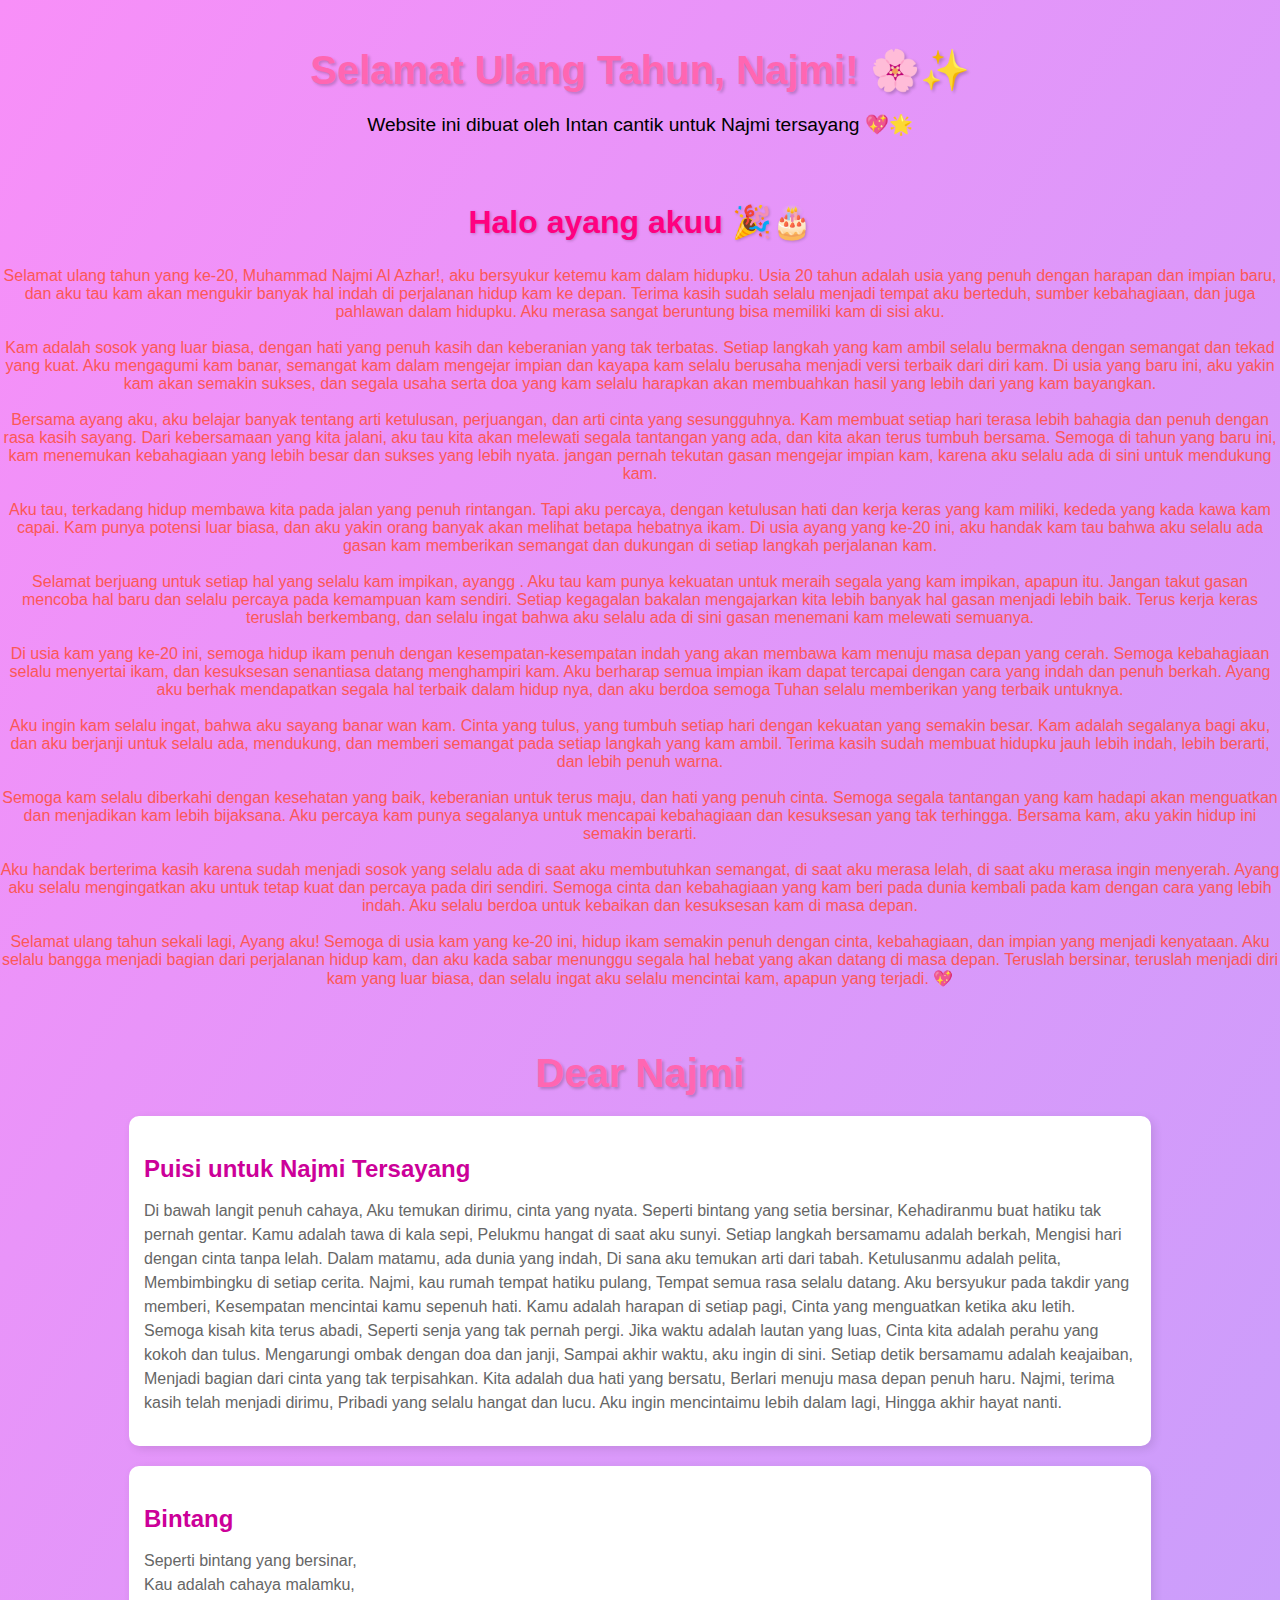
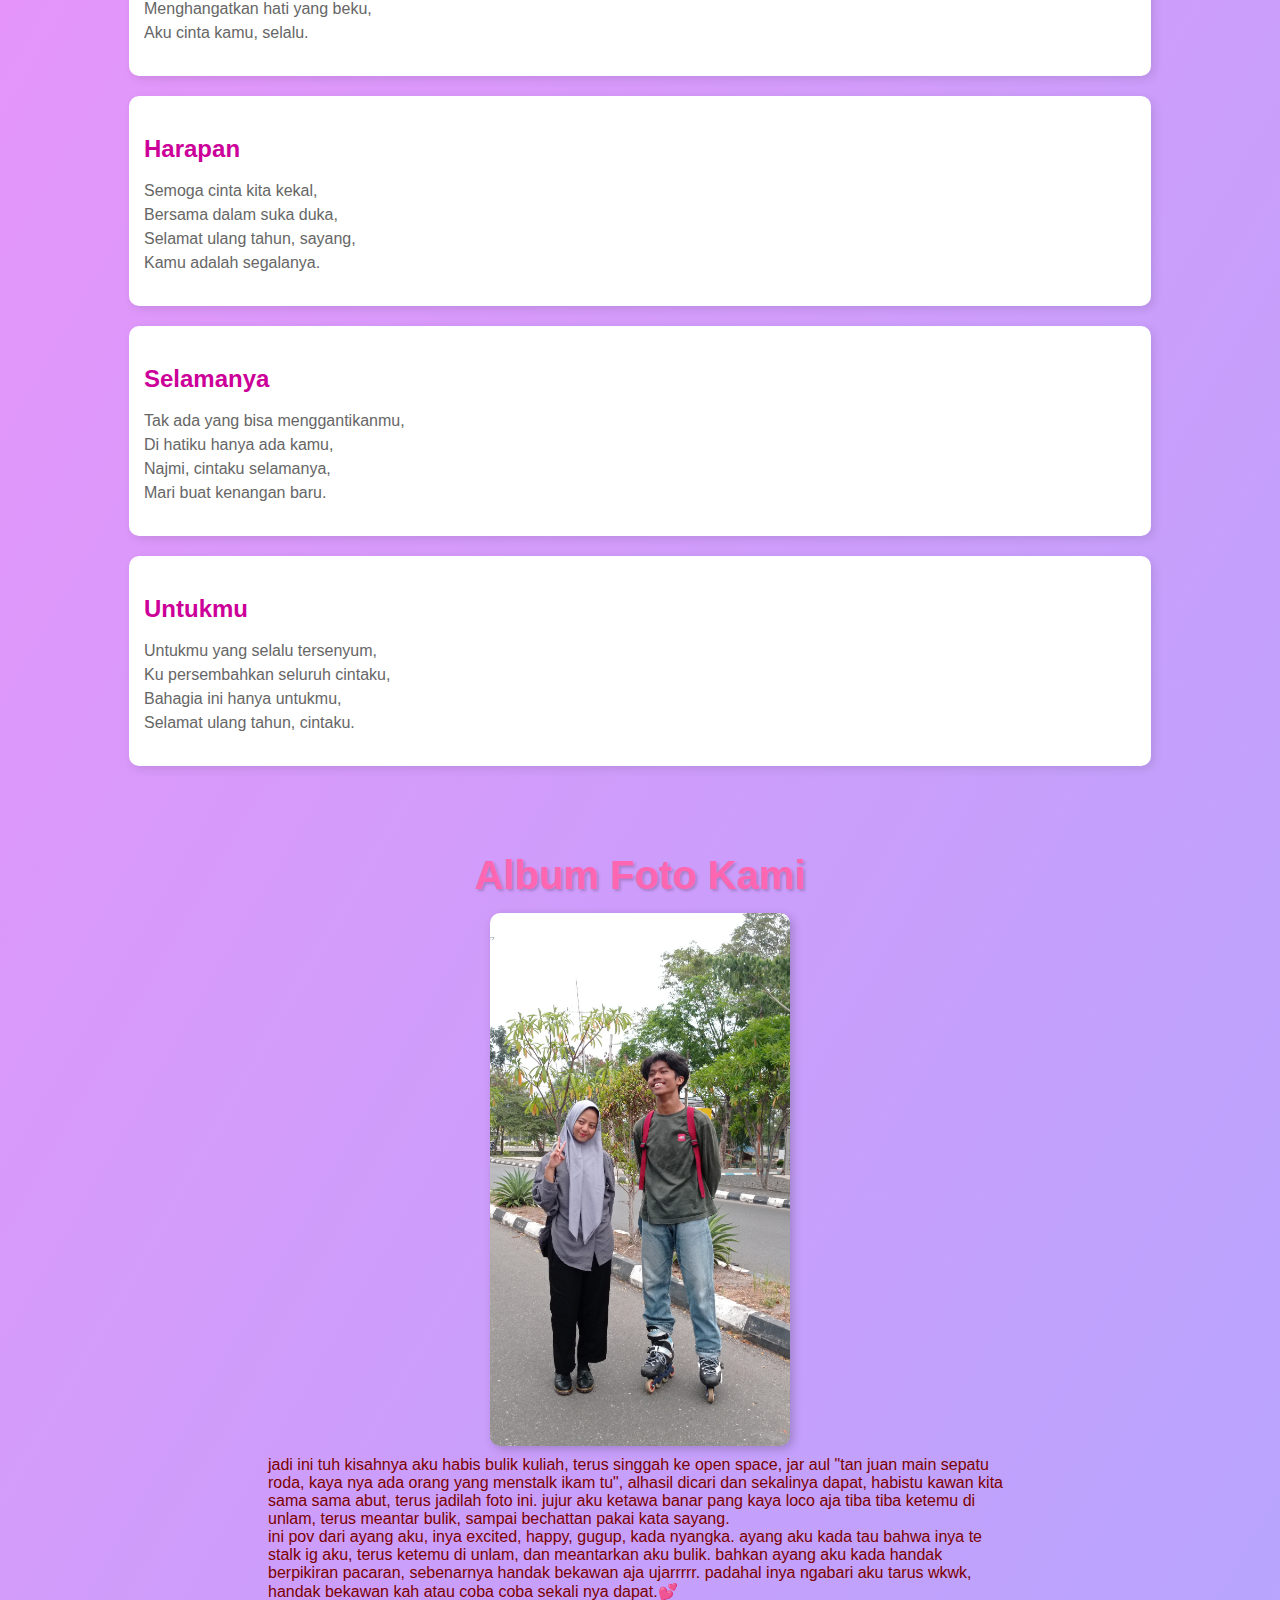
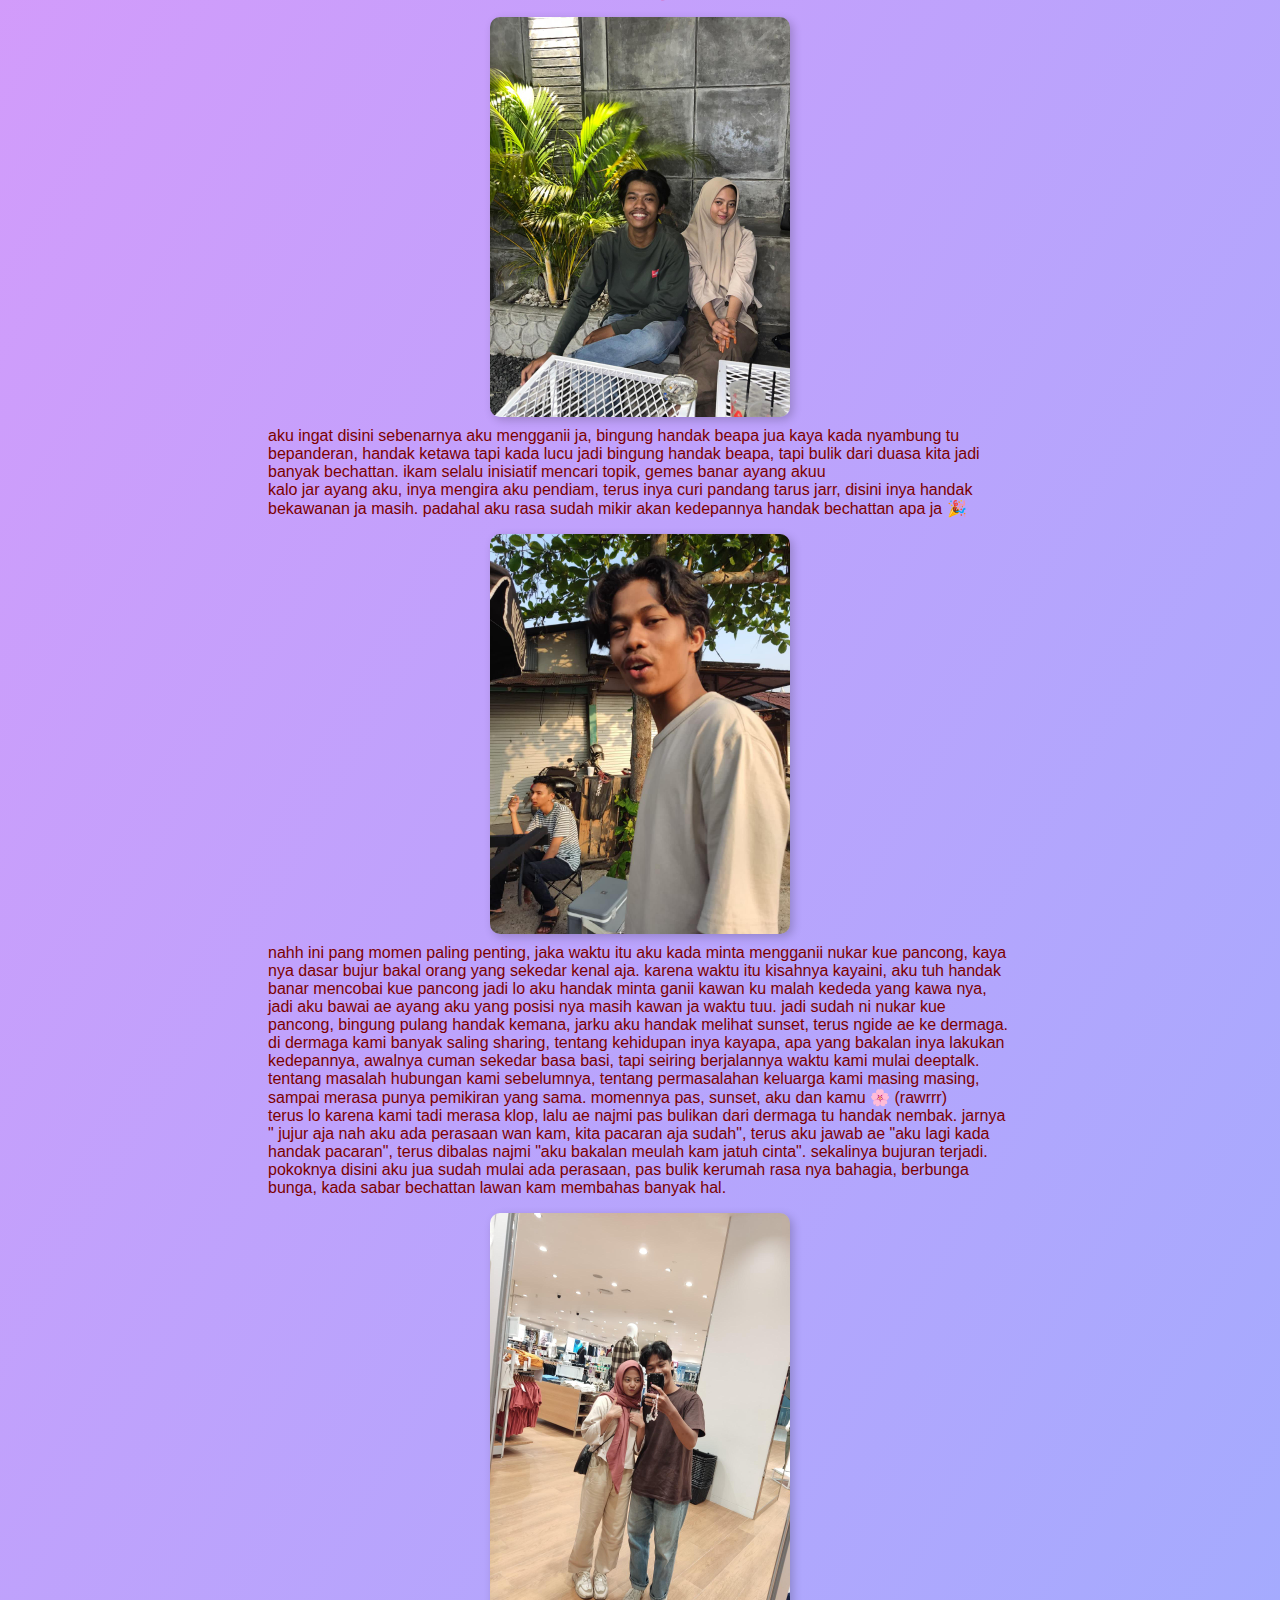
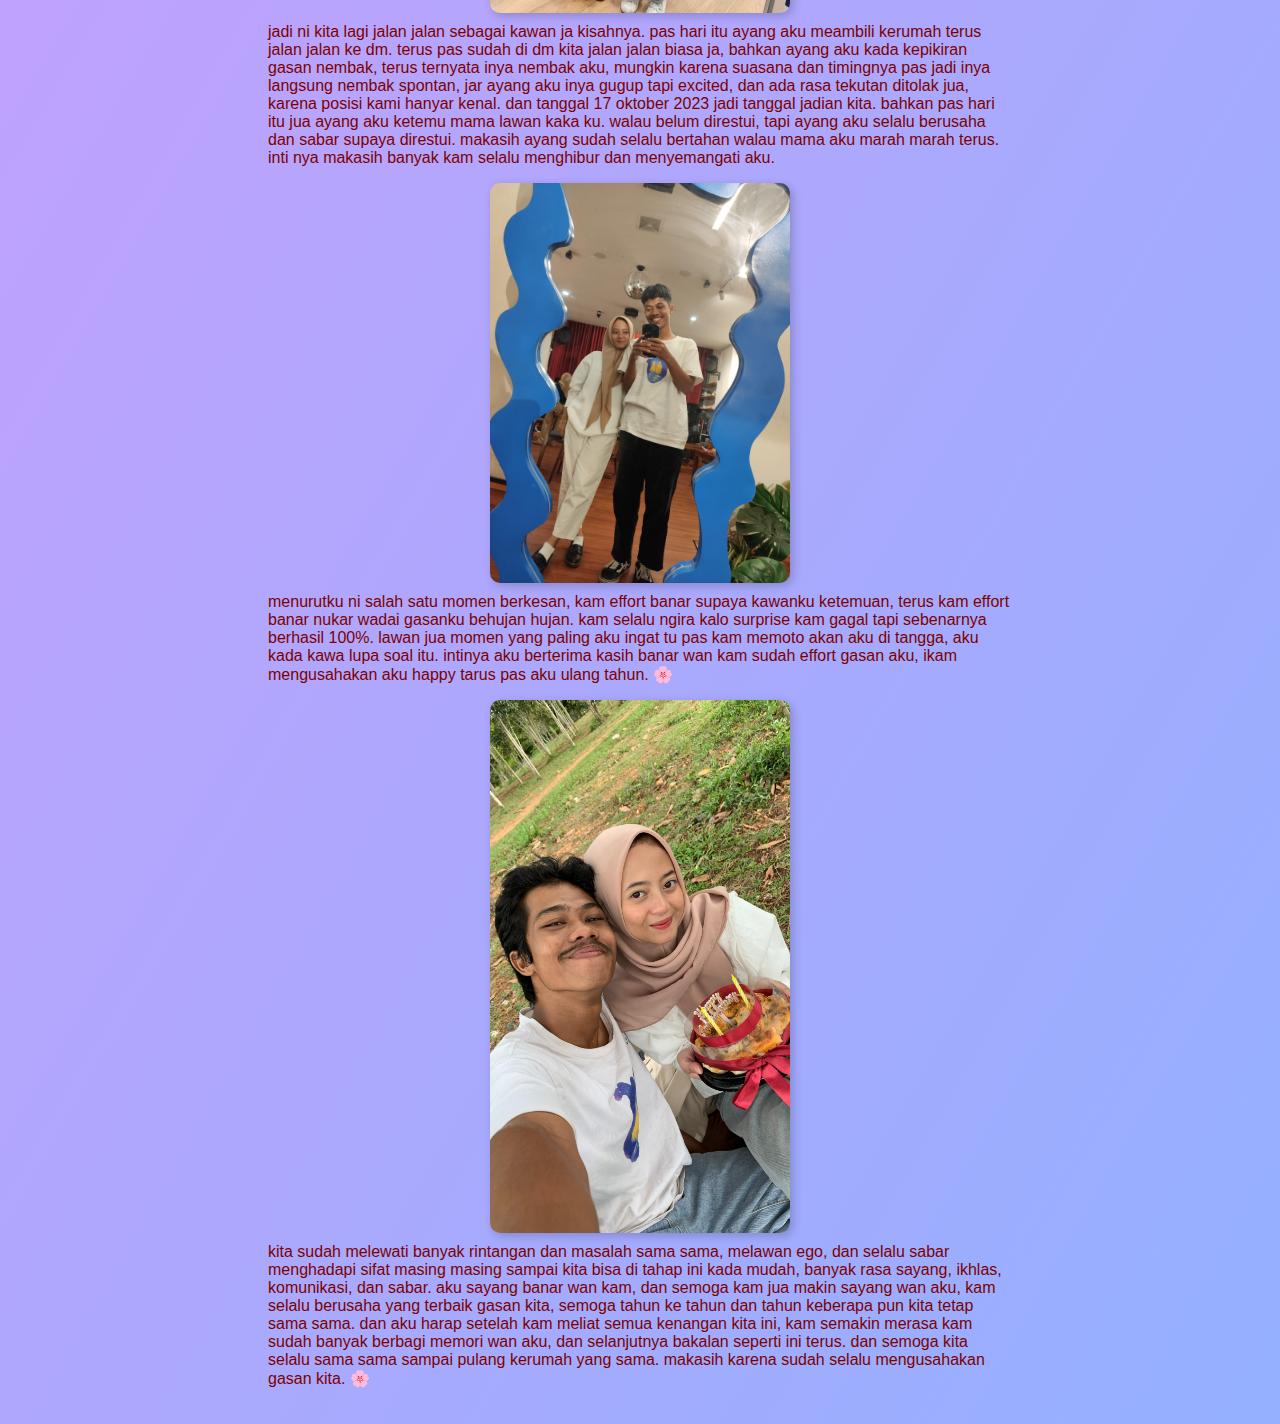
==== index.html @ f437b255 "Mengubah index.php menjadi index.html" ====
<!DOCTYPE html>
<html lang="en">
<head>
    <meta charset="UTF-8">
    <meta name="viewport" content="width=device-width, initial-scale=1.0">
    <title>Selamat Ulang Tahun, Najmi!</title>
    <link rel="stylesheet" href="style.css">
</head>
<body>
     <iframe src="music-player.php" frameborder="0" class="music-player" allow="autoplay"></iframe>

    <div class="container">
        <h1 class="title">Selamat Ulang Tahun, Najmi! 🌸✨</h1>
        <p class="subtitle">Website ini dibuat oleh Intan cantik untuk Najmi tersayang 💖🌟</p>


        </div>

        <div class="section">
            <h2 class="section-title">Halo ayang akuu 🎉🎂</h2>
            <p class="section-description">
                Selamat ulang tahun yang ke-20, Muhammad Najmi Al Azhar!, aku bersyukur ketemu kam dalam hidupku. Usia 20 tahun adalah usia yang penuh dengan harapan dan impian baru, dan aku tau kam akan mengukir banyak hal indah di perjalanan hidup kam ke depan. Terima kasih sudah selalu menjadi tempat aku berteduh, sumber kebahagiaan, dan juga pahlawan dalam hidupku. Aku merasa sangat beruntung bisa memiliki kam di sisi aku.<br><br>

                Kam adalah sosok yang luar biasa, dengan hati yang penuh kasih dan keberanian yang tak terbatas. Setiap langkah yang kam ambil selalu bermakna dengan semangat dan tekad yang kuat. Aku mengagumi kam banar, semangat kam dalam mengejar impian dan kayapa kam selalu berusaha menjadi versi terbaik dari diri kam. Di usia yang baru ini, aku yakin kam akan semakin sukses, dan segala usaha serta doa yang kam selalu harapkan akan membuahkan hasil yang lebih dari yang kam bayangkan.<br><br>

                Bersama ayang aku, aku belajar banyak tentang arti ketulusan, perjuangan, dan arti cinta yang sesungguhnya. Kam membuat setiap hari terasa lebih bahagia dan penuh dengan rasa kasih sayang. Dari kebersamaan yang kita jalani, aku tau kita akan melewati segala tantangan yang ada, dan kita akan terus tumbuh bersama. Semoga di tahun yang baru ini, kam menemukan kebahagiaan yang lebih besar dan sukses yang lebih nyata. jangan pernah tekutan gasan mengejar impian kam, karena aku selalu ada di sini untuk mendukung kam.<br><br>

                Aku tau, terkadang hidup membawa kita pada jalan yang penuh rintangan. Tapi aku percaya, dengan ketulusan hati dan kerja keras yang kam miliki, kededa yang kada kawa kam capai. Kam punya potensi luar biasa, dan aku yakin orang banyak akan melihat betapa hebatnya ikam. Di usia ayang yang ke-20 ini, aku handak kam tau bahwa aku selalu ada gasan kam memberikan semangat dan dukungan di setiap langkah perjalanan kam.<br><br>

                Selamat berjuang untuk setiap hal yang selalu kam impikan, ayangg . Aku tau kam punya kekuatan untuk meraih segala yang kam impikan, apapun itu. Jangan takut gasan mencoba hal baru dan selalu percaya pada kemampuan kam sendiri. Setiap kegagalan bakalan mengajarkan kita lebih banyak hal gasan menjadi lebih baik. Terus kerja keras teruslah berkembang, dan selalu ingat bahwa aku selalu ada di sini gasan menemani kam melewati semuanya.<br><br>

                Di usia kam yang ke-20 ini, semoga hidup ikam penuh dengan kesempatan-kesempatan indah yang akan membawa kam menuju masa depan yang cerah. Semoga kebahagiaan selalu menyertai ikam, dan kesuksesan senantiasa datang menghampiri kam. Aku berharap semua impian ikam dapat tercapai dengan cara yang indah dan penuh berkah. Ayang aku berhak mendapatkan segala hal terbaik dalam hidup nya, dan aku berdoa semoga Tuhan selalu memberikan yang terbaik untuknya.<br><br>

                Aku ingin kam selalu ingat, bahwa aku sayang banar wan kam. Cinta yang tulus, yang tumbuh setiap hari dengan kekuatan yang semakin besar. Kam adalah segalanya bagi aku, dan aku berjanji untuk selalu ada, mendukung, dan memberi semangat pada setiap langkah yang kam ambil. Terima kasih sudah membuat hidupku jauh lebih indah, lebih berarti, dan lebih penuh warna.<br><br>

                Semoga kam selalu diberkahi dengan kesehatan yang baik, keberanian untuk terus maju, dan hati yang penuh cinta. Semoga segala tantangan yang kam hadapi akan menguatkan dan menjadikan kam lebih bijaksana. Aku percaya kam punya segalanya untuk mencapai kebahagiaan dan kesuksesan yang tak terhingga. Bersama kam, aku yakin hidup ini semakin berarti.<br><br>

                Aku handak berterima kasih karena sudah menjadi sosok yang selalu ada di saat aku membutuhkan semangat, di saat aku merasa lelah, di saat aku merasa ingin menyerah. Ayang aku selalu mengingatkan aku untuk tetap kuat dan percaya pada diri sendiri. Semoga cinta dan kebahagiaan yang kam beri pada dunia kembali pada kam dengan cara yang lebih indah. Aku selalu berdoa untuk kebaikan dan kesuksesan kam di masa depan.<br><br>

                Selamat ulang tahun sekali lagi, Ayang aku! Semoga di usia kam yang ke-20 ini, hidup ikam semakin penuh dengan cinta, kebahagiaan, dan impian yang menjadi kenyataan. Aku selalu bangga menjadi bagian dari perjalanan hidup kam, dan aku kada sabar menunggu segala hal hebat yang akan datang di masa depan. Teruslah bersinar, teruslah menjadi diri kam yang luar biasa, dan selalu ingat aku selalu mencintai kam, apapun yang terjadi. 💖
            </p>
        </div>
    </div>
</body>
</html>



<!DOCTYPE html>
<html lang="en">
<head>
    <meta charset="UTF-8">
    <meta name="viewport" content="width=device-width, initial-scale=1.0">
    <title>Dear Najmi</title>
    <link rel="stylesheet" href="style.css">
</head>
<body>
<iframe src="music-player.php" style="display: none;" id="music-frame"></iframe>

    <div class="container">
        <h1 class="title">Dear Najmi</h1>
        <div class="poem">
            <h3>Puisi untuk Najmi Tersayang</h3>
            <p>
Di bawah langit penuh cahaya,
Aku temukan dirimu, cinta yang nyata.
Seperti bintang yang setia bersinar,
Kehadiranmu buat hatiku tak pernah gentar.

Kamu adalah tawa di kala sepi,
Pelukmu hangat di saat aku sunyi.
Setiap langkah bersamamu adalah berkah,
Mengisi hari dengan cinta tanpa lelah.

Dalam matamu, ada dunia yang indah,
Di sana aku temukan arti dari tabah.
Ketulusanmu adalah pelita,
Membimbingku di setiap cerita.

Najmi, kau rumah tempat hatiku pulang,
Tempat semua rasa selalu datang.
Aku bersyukur pada takdir yang memberi,
Kesempatan mencintai kamu sepenuh hati.

Kamu adalah harapan di setiap pagi,
Cinta yang menguatkan ketika aku letih.
Semoga kisah kita terus abadi,
Seperti senja yang tak pernah pergi.

Jika waktu adalah lautan yang luas,
Cinta kita adalah perahu yang kokoh dan tulus.
Mengarungi ombak dengan doa dan janji,
Sampai akhir waktu, aku ingin di sini.

Setiap detik bersamamu adalah keajaiban,
Menjadi bagian dari cinta yang tak terpisahkan.
Kita adalah dua hati yang bersatu,
Berlari menuju masa depan penuh haru.

Najmi, terima kasih telah menjadi dirimu,
Pribadi yang selalu hangat dan lucu.
Aku ingin mencintaimu lebih dalam lagi,
Hingga akhir hayat nanti.</p>
        </div>
        <div class="poem">
            <h3>Bintang</h3>
            <p>Seperti bintang yang bersinar,<br>
            Kau adalah cahaya malamku,<br>
            Menghangatkan hati yang beku,<br>
            Aku cinta kamu, selalu.</p>
        </div>
        <div class="poem">
            <h3>Harapan</h3>
            <p>Semoga cinta kita kekal,<br>
            Bersama dalam suka duka,<br>
            Selamat ulang tahun, sayang,<br>
            Kamu adalah segalanya.</p>
        </div>
        <div class="poem">
            <h3>Selamanya</h3>
            <p>Tak ada yang bisa menggantikanmu,<br>
            Di hatiku hanya ada kamu,<br>
            Najmi, cintaku selamanya,<br>
            Mari buat kenangan baru.</p>
        </div>
        <div class="poem">
            <h3>Untukmu</h3>
            <p>Untukmu yang selalu tersenyum,<br>
            Ku persembahkan seluruh cintaku,<br>
            Bahagia ini hanya untukmu,<br>
            Selamat ulang tahun, cintaku.</p>
        </div>
        
    </div>
</body>
</html>


<!-- album.php -->
<!DOCTYPE html>
<html lang="en">
<head>
    <meta charset="UTF-8">
    <meta name="viewport" content="width=device-width, initial-scale=1.0">
    <title>Album Foto Kami</title>
    <link rel="stylesheet" href="style.css">
</head>
<body>

<iframe src="music-player.php" style="display: none;" id="music-frame"></iframe>

    <div class="container">
        <h1 class="title">Album Foto Kami</h1>
        <div class="photo">
            <img src="ami1.jpg" alt="Foto 1">
            <p>jadi ini tuh kisahnya aku habis bulik kuliah, terus singgah ke open space, jar aul "tan juan main sepatu roda,
                kaya nya ada orang yang menstalk ikam tu", alhasil dicari dan sekalinya dapat, habistu kawan kita sama sama abut, terus jadilah foto ini.
                jujur aku ketawa banar pang kaya loco aja tiba tiba ketemu di unlam, terus meantar bulik, sampai bechattan pakai kata sayang. <br>
                ini pov dari ayang aku, inya excited, happy, gugup, kada nyangka. ayang aku kada tau bahwa inya te stalk ig aku, terus ketemu di unlam,
                dan meantarkan aku bulik. bahkan ayang aku kada handak berpikiran pacaran, sebenarnya handak bekawan aja ujarrrrr. padahal inya
                ngabari aku tarus wkwk, handak bekawan kah atau coba coba sekali nya dapat.💕</p>
        </div>
        <div class="photo">
            <img src="ami6.jpg" alt="Foto 2">
            <p>aku ingat disini sebenarnya aku mengganii ja, bingung handak beapa jua kaya kada nyambung tu bepanderan,
                handak ketawa tapi kada lucu jadi bingung handak beapa, tapi bulik dari duasa kita jadi banyak bechattan.
                ikam selalu inisiatif mencari topik, gemes banar ayang akuu <br>
                kalo jar ayang aku, inya mengira aku pendiam, terus inya curi pandang tarus jarr, disini inya handak bekawanan ja masih.
                padahal aku rasa sudah mikir akan kedepannya handak bechattan apa ja 🎉</p>
        </div>
        <div class="photo">
            <img src="ami7.jpg" alt="Foto 3">
            <p>nahh ini pang momen paling penting, jaka waktu itu aku kada minta mengganii nukar kue pancong, kaya nya dasar bujur bakal
                orang yang sekedar kenal aja. karena waktu itu kisahnya kayaini, aku tuh handak banar mencobai kue pancong jadi lo aku handak
                minta ganii kawan ku malah kededa yang kawa nya, jadi aku bawai ae ayang aku yang posisi nya masih kawan ja waktu tuu.
                jadi sudah ni nukar kue pancong, bingung pulang handak kemana, jarku aku handak melihat sunset, terus ngide ae ke dermaga.
                di dermaga kami banyak saling sharing, tentang kehidupan inya kayapa, apa yang bakalan inya lakukan kedepannya, 
                awalnya cuman sekedar basa basi, tapi seiring berjalannya waktu kami mulai deeptalk. tentang masalah hubungan kami sebelumnya,
                tentang permasalahan keluarga kami masing masing, sampai merasa punya pemikiran yang sama. momennya pas, sunset, aku dan kamu 🌸 (rawrrr) <br>
                terus lo karena kami tadi merasa klop, lalu ae najmi pas bulikan dari dermaga tu handak nembak. jarnya "
                jujur aja nah aku ada perasaan wan kam, kita pacaran aja sudah", terus aku jawab ae "aku lagi kada handak pacaran", terus
                dibalas najmi "aku bakalan meulah kam jatuh cinta". sekalinya bujuran terjadi. pokoknya disini aku jua sudah mulai
                ada perasaan, pas bulik kerumah rasa nya bahagia, berbunga bunga, kada sabar bechattan lawan kam membahas banyak hal. </p>
        </div>
        <div class="photo">
            <img src="ami5.jpg" alt="Foto 3">
            <p>jadi ni kita lagi jalan jalan sebagai kawan ja kisahnya. pas hari itu ayang aku meambili kerumah  terus jalan jalan ke dm.
                terus pas sudah di dm kita jalan jalan biasa ja, bahkan ayang aku kada kepikiran gasan nembak, terus ternyata inya nembak aku,
                mungkin karena suasana dan timingnya pas jadi inya langsung nembak spontan, jar ayang aku inya gugup tapi excited, dan ada rasa
                tekutan ditolak jua, karena posisi kami hanyar kenal. dan tanggal 17 oktober 2023 jadi tanggal jadian kita. bahkan pas hari itu jua
                ayang aku ketemu mama lawan kaka ku. walau belum direstui, tapi ayang aku selalu berusaha dan sabar supaya direstui. makasih ayang
                sudah selalu bertahan walau mama aku marah marah terus. inti nya makasih banyak kam selalu menghibur dan menyemangati aku.
            </p>
        </div>
        <div class="photo">
            <img src="ami4.jpg" alt="Foto 3">
            <p>menurutku ni salah satu momen berkesan, kam effort banar supaya kawanku ketemuan, 
                terus kam effort banar nukar wadai gasanku behujan hujan. kam selalu ngira kalo surprise kam gagal
            tapi sebenarnya berhasil 100%. lawan jua momen yang paling aku ingat tu pas kam memoto akan aku di tangga,
            aku kada kawa lupa soal itu. intinya aku berterima kasih banar wan kam sudah effort gasan aku, ikam mengusahakan
            aku happy tarus pas aku ulang tahun. 🌸</p>
        </div>
        <div class="photo">
            <img src="ami2.jpg" alt="Foto 3">
            <p>kita sudah melewati banyak rintangan dan masalah sama sama, melawan ego, dan selalu sabar menghadapi sifat masing masing
                sampai kita bisa di tahap ini kada mudah, banyak rasa sayang, ikhlas, komunikasi, dan sabar. aku sayang banar wan kam, dan semoga
                kam jua makin sayang wan aku, kam selalu berusaha yang terbaik gasan kita, semoga tahun ke tahun dan tahun keberapa pun kita tetap sama sama.
                dan aku harap setelah kam meliat semua kenangan kita ini, kam semakin merasa kam sudah banyak berbagi memori wan aku, dan selanjutnya
                bakalan seperti ini terus. dan semoga kita selalu sama sama sampai pulang kerumah yang sama. makasih karena sudah selalu mengusahakan gasan kita.   🌸</p>
        </div>

    </div>
</body>
</html>
---- style.css ----
body {
    margin: 0;
    font-family: 'Arial', sans-serif;
    background: linear-gradient(120deg, #f88ff8, #94b0ff);
    color: #fc5757;
    text-align: center;
}

.container {
    padding: 20px;
}

.title {
    font-size: 2.5rem;
    font-weight: bold;
    color: #ff66b2;
    margin-bottom: 10px;
    text-shadow: 2px 2px 3px rgba(0, 0, 0, 0.2);
}

.subtitle {
    font-size: 1.2rem;
    margin-bottom: 20px;
    color: #000000;
}

.navigation {
    margin: 20px 0;
}

.love-bar {
    display: inline-block;
    margin: 10px;
    padding: 10px 20px;
    font-size: 1.1rem;
    color: #fff;
    background-color: #ff99cc;
    border-radius: 20px;
    text-decoration: none;
    box-shadow: 2px 2px 5px rgba(0, 0, 0, 0.2);
    transition: background-color 0.3s;
}

.love-bar:hover {
    background-color: #ff66b2;
}

.album-section, .puisi-section {
    margin: 30px 0;
}

h2 {
    font-size: 2rem;
    color: #ff0080;
    text-shadow: 1px 1px 3px rgba(0, 0, 0, 0.2);
}

.photo {
    margin: 15px auto;
    width: 60%;
    text-align: left;
}

.photo img {
    width: 100%;
    max-width: 300px;
    border-radius: 10px;
    box-shadow: 3px 3px 10px rgba(0, 0, 0, 0.2);
    display: block;
    margin: 0 auto;
}

.photo p {
    font-size: 1rem;
    color: #7c0101;
    margin-top: 10px;
}

.poem {
    background-color: #fff;
    margin: 20px auto;
    padding: 15px;
    border-radius: 10px;
    box-shadow: 3px 3px 10px rgba(0, 0, 0, 0.1);
    width: 80%;
    text-align: left;
}

.poem h3 {
    font-size: 1.5rem;
    color: #cc0099;
    margin-bottom: 10px;
}

.poem p {
    font-size: 1rem;
    line-height: 1.5;
    color: #666;
}

.music-player {
    position: fixed;
    bottom: 0;
    left: 0;
    width: 0;
    height: 0;
    opacity: 0;
    z-index: -1; /* Sembunyikan iframe */
}
---- style.css ----
body {
    margin: 0;
    font-family: 'Arial', sans-serif;
    background: linear-gradient(120deg, #f88ff8, #94b0ff);
    color: #fc5757;
    text-align: center;
}

.container {
    padding: 20px;
}

.title {
    font-size: 2.5rem;
    font-weight: bold;
    color: #ff66b2;
    margin-bottom: 10px;
    text-shadow: 2px 2px 3px rgba(0, 0, 0, 0.2);
}

.subtitle {
    font-size: 1.2rem;
    margin-bottom: 20px;
    color: #000000;
}

.navigation {
    margin: 20px 0;
}

.love-bar {
    display: inline-block;
    margin: 10px;
    padding: 10px 20px;
    font-size: 1.1rem;
    color: #fff;
    background-color: #ff99cc;
    border-radius: 20px;
    text-decoration: none;
    box-shadow: 2px 2px 5px rgba(0, 0, 0, 0.2);
    transition: background-color 0.3s;
}

.love-bar:hover {
    background-color: #ff66b2;
}

.album-section, .puisi-section {
    margin: 30px 0;
}

h2 {
    font-size: 2rem;
    color: #ff0080;
    text-shadow: 1px 1px 3px rgba(0, 0, 0, 0.2);
}

.photo {
    margin: 15px auto;
    width: 60%;
    text-align: left;
}

.photo img {
    width: 100%;
    max-width: 300px;
    border-radius: 10px;
    box-shadow: 3px 3px 10px rgba(0, 0, 0, 0.2);
    display: block;
    margin: 0 auto;
}

.photo p {
    font-size: 1rem;
    color: #7c0101;
    margin-top: 10px;
}

.poem {
    background-color: #fff;
    margin: 20px auto;
    padding: 15px;
    border-radius: 10px;
    box-shadow: 3px 3px 10px rgba(0, 0, 0, 0.1);
    width: 80%;
    text-align: left;
}

.poem h3 {
    font-size: 1.5rem;
    color: #cc0099;
    margin-bottom: 10px;
}

.poem p {
    font-size: 1rem;
    line-height: 1.5;
    color: #666;
}

.music-player {
    position: fixed;
    bottom: 0;
    left: 0;
    width: 0;
    height: 0;
    opacity: 0;
    z-index: -1; /* Sembunyikan iframe */
}
---- style.css ----
body {
    margin: 0;
    font-family: 'Arial', sans-serif;
    background: linear-gradient(120deg, #f88ff8, #94b0ff);
    color: #fc5757;
    text-align: center;
}

.container {
    padding: 20px;
}

.title {
    font-size: 2.5rem;
    font-weight: bold;
    color: #ff66b2;
    margin-bottom: 10px;
    text-shadow: 2px 2px 3px rgba(0, 0, 0, 0.2);
}

.subtitle {
    font-size: 1.2rem;
    margin-bottom: 20px;
    color: #000000;
}

.navigation {
    margin: 20px 0;
}

.love-bar {
    display: inline-block;
    margin: 10px;
    padding: 10px 20px;
    font-size: 1.1rem;
    color: #fff;
    background-color: #ff99cc;
    border-radius: 20px;
    text-decoration: none;
    box-shadow: 2px 2px 5px rgba(0, 0, 0, 0.2);
    transition: background-color 0.3s;
}

.love-bar:hover {
    background-color: #ff66b2;
}

.album-section, .puisi-section {
    margin: 30px 0;
}

h2 {
    font-size: 2rem;
    color: #ff0080;
    text-shadow: 1px 1px 3px rgba(0, 0, 0, 0.2);
}

.photo {
    margin: 15px auto;
    width: 60%;
    text-align: left;
}

.photo img {
    width: 100%;
    max-width: 300px;
    border-radius: 10px;
    box-shadow: 3px 3px 10px rgba(0, 0, 0, 0.2);
    display: block;
    margin: 0 auto;
}

.photo p {
    font-size: 1rem;
    color: #7c0101;
    margin-top: 10px;
}

.poem {
    background-color: #fff;
    margin: 20px auto;
    padding: 15px;
    border-radius: 10px;
    box-shadow: 3px 3px 10px rgba(0, 0, 0, 0.1);
    width: 80%;
    text-align: left;
}

.poem h3 {
    font-size: 1.5rem;
    color: #cc0099;
    margin-bottom: 10px;
}

.poem p {
    font-size: 1rem;
    line-height: 1.5;
    color: #666;
}

.music-player {
    position: fixed;
    bottom: 0;
    left: 0;
    width: 0;
    height: 0;
    opacity: 0;
    z-index: -1; /* Sembunyikan iframe */
}
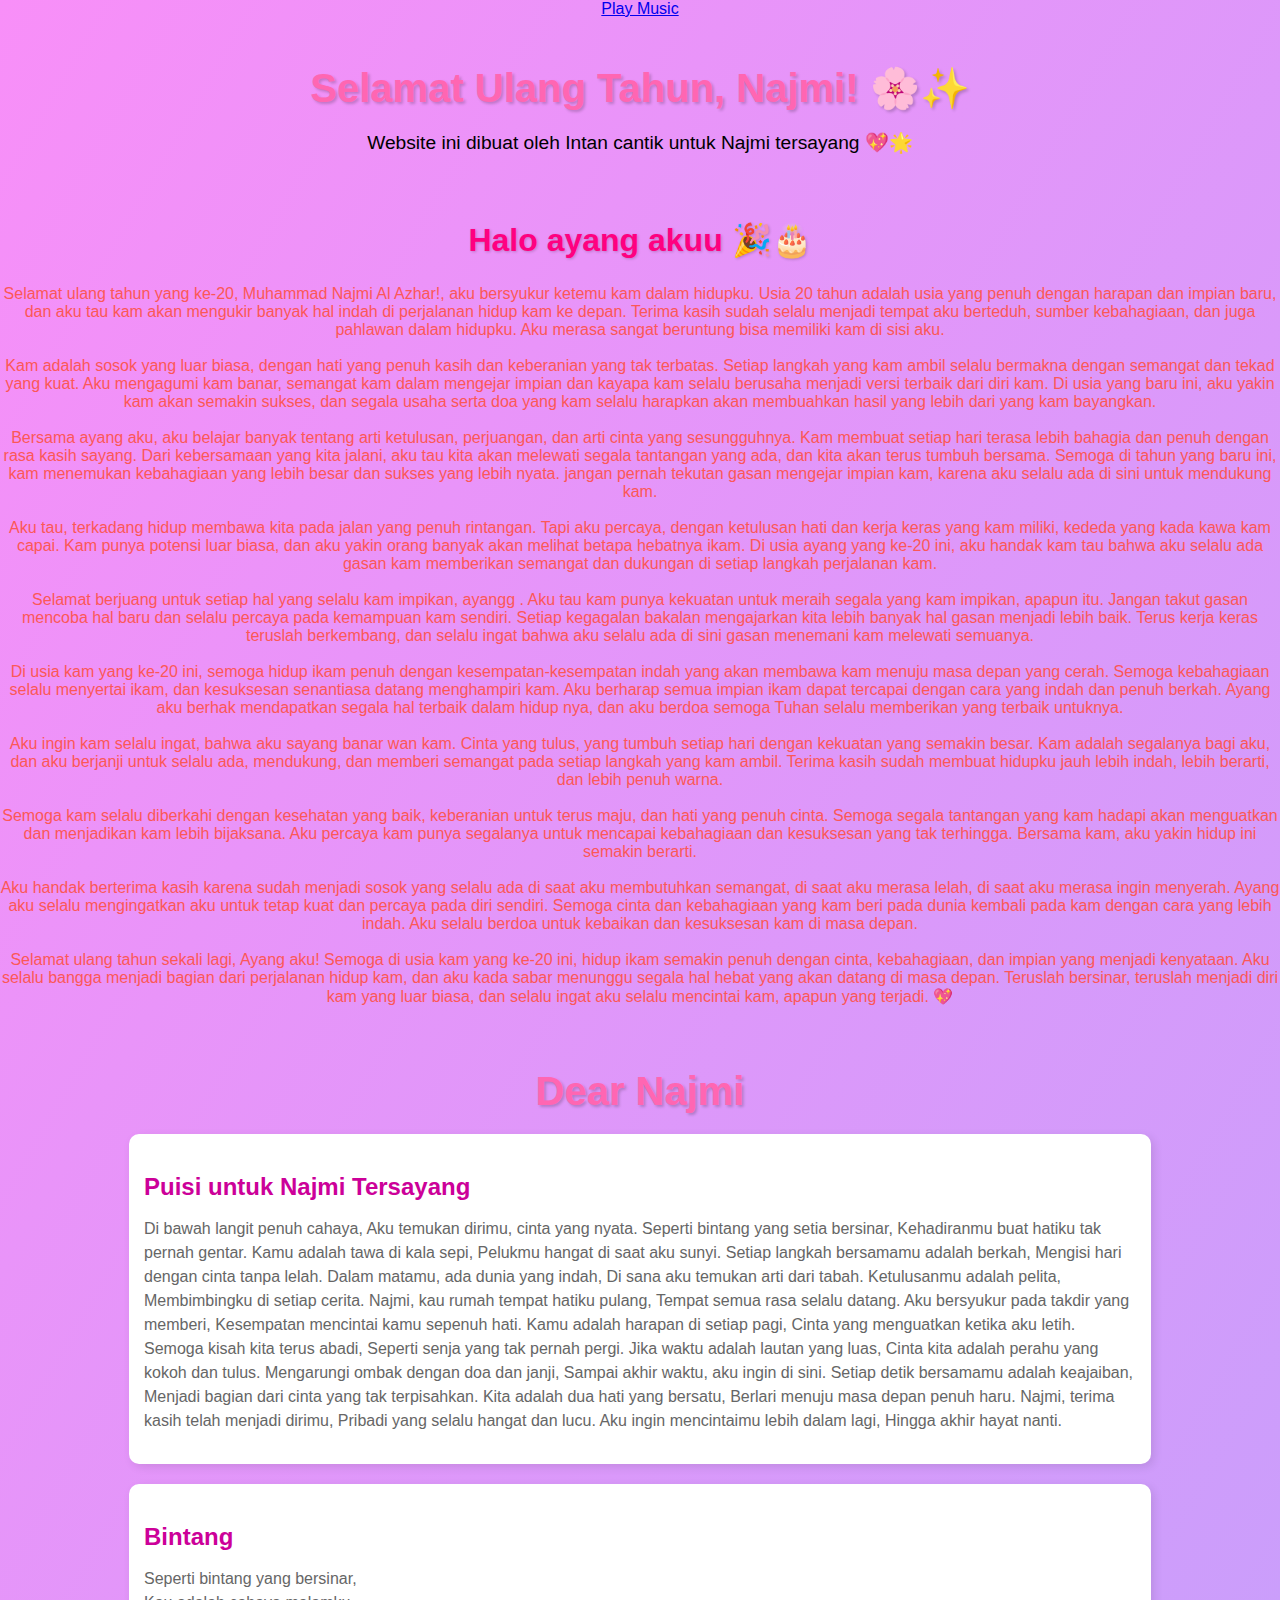
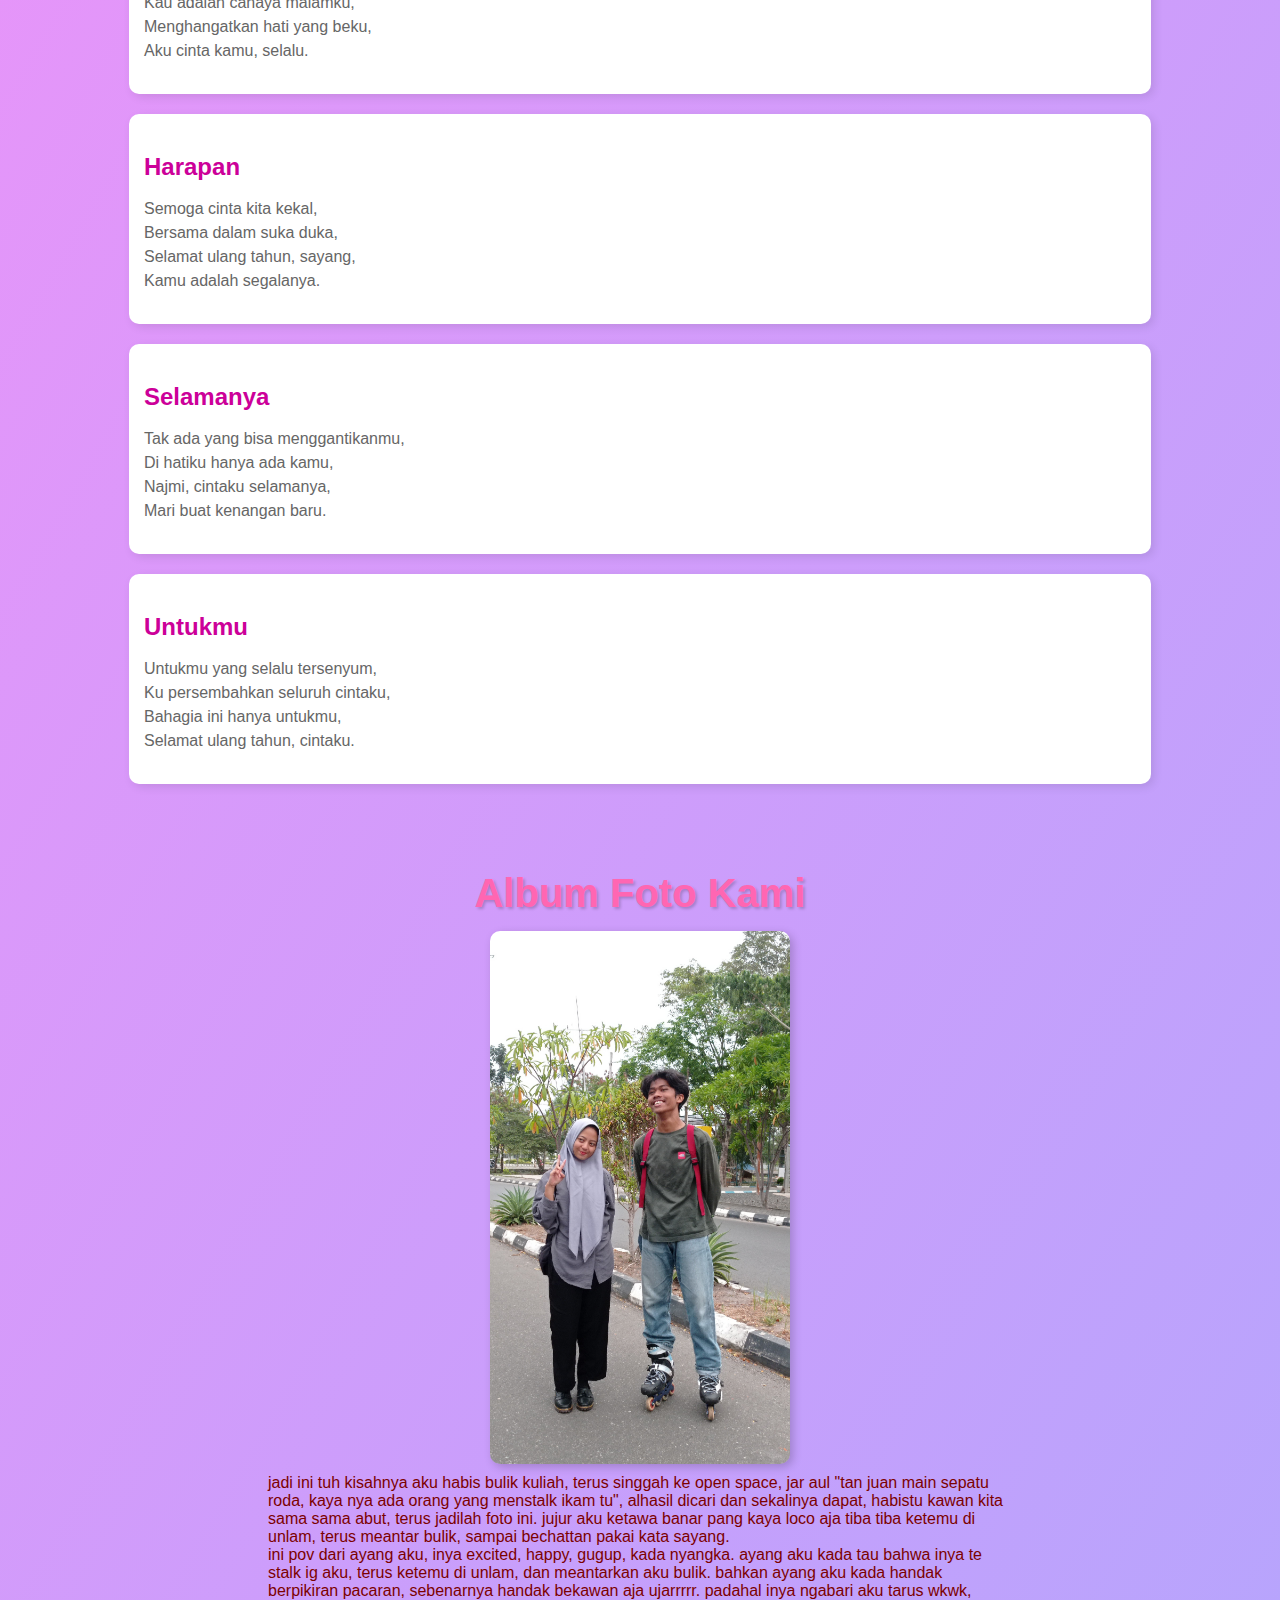
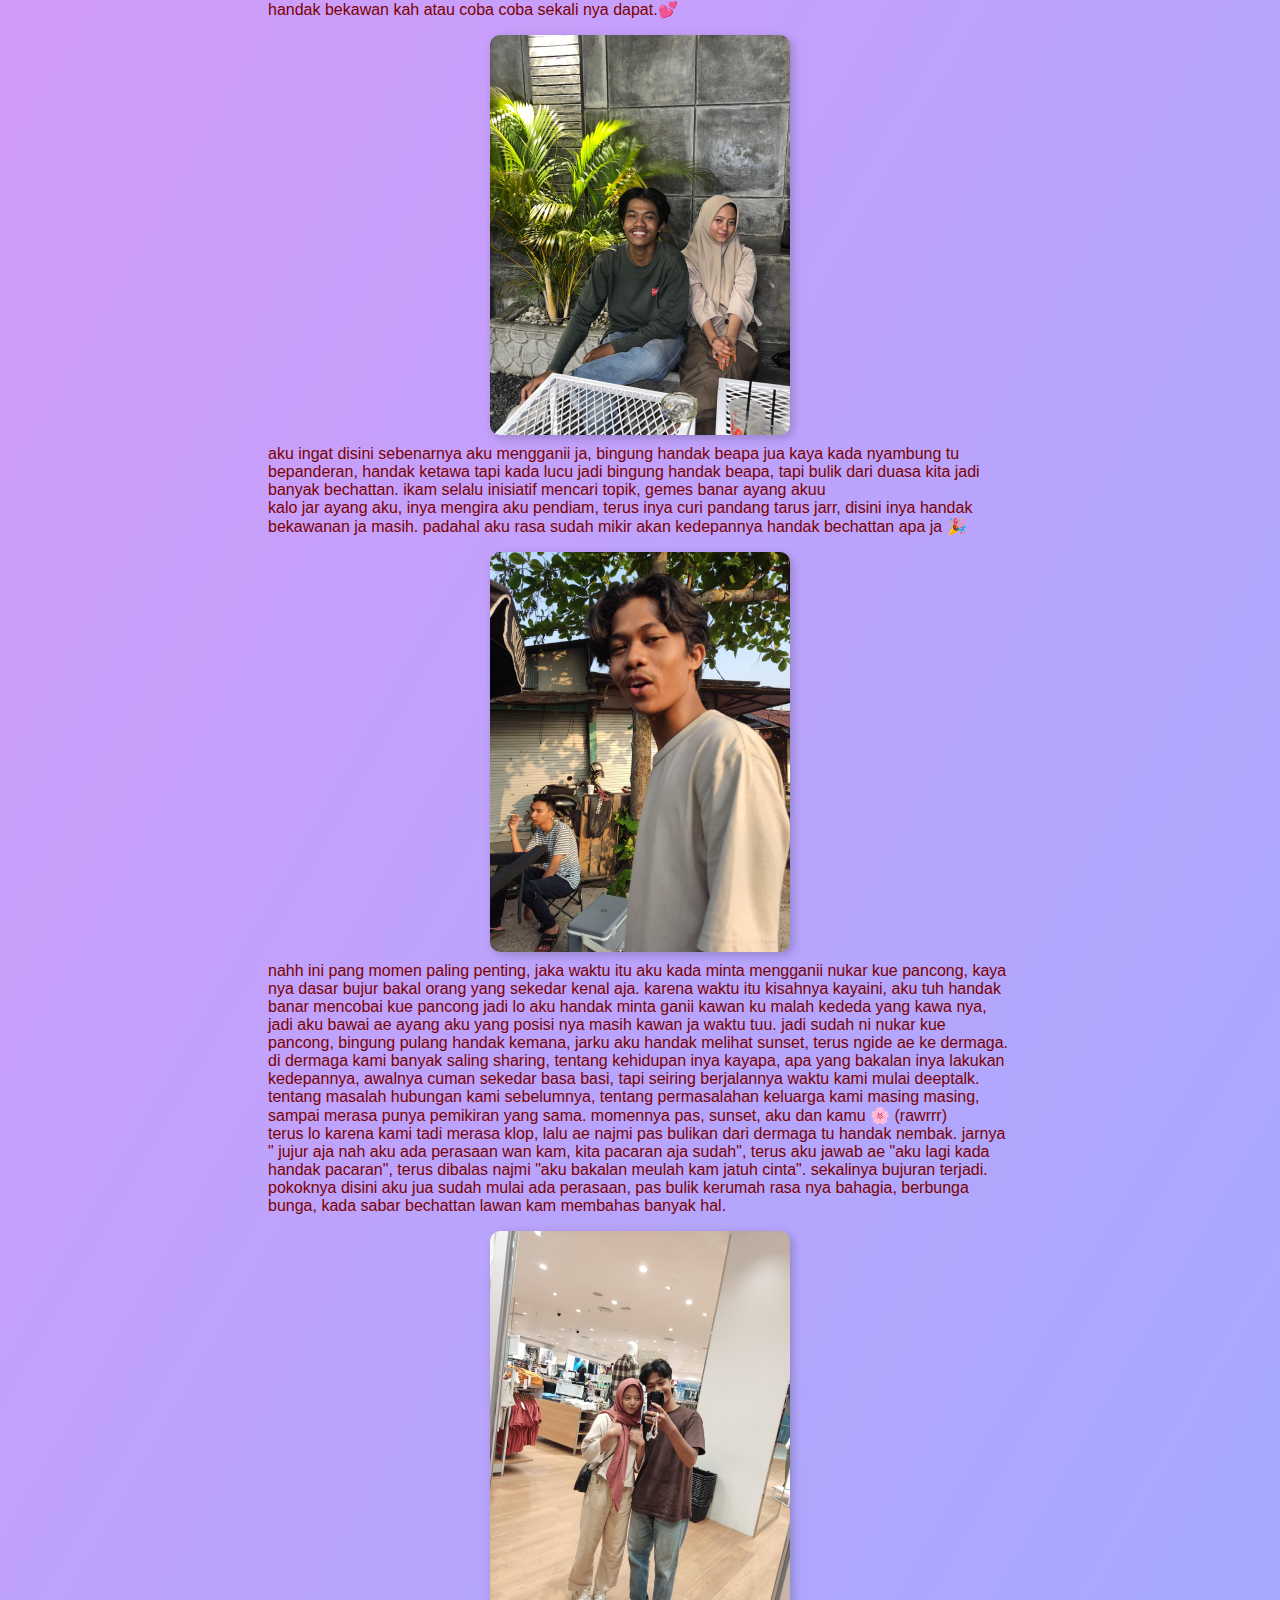
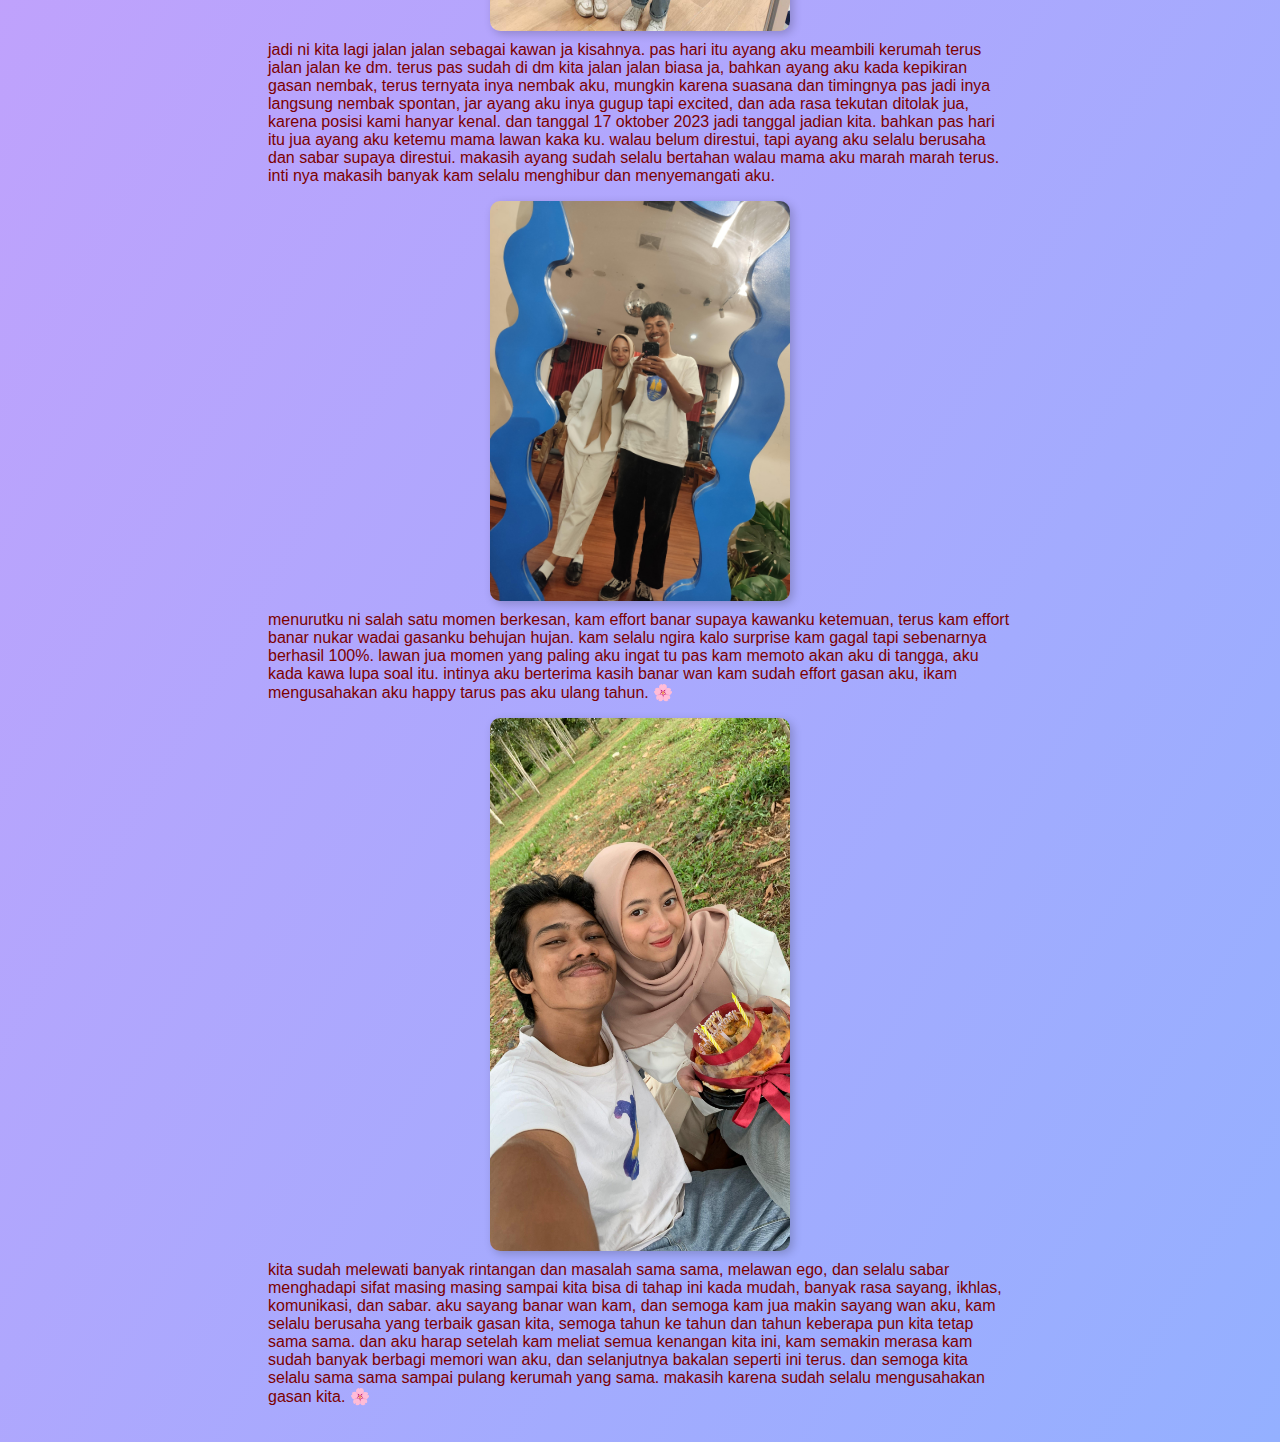
==== commit 464e401c: "Update music player and index" ====
--- a/index.html
+++ b/index.html
@@ -7,7 +7,7 @@
     <link rel="stylesheet" href="style.css">
 </head>
 <body>
-     <iframe src="music-player.php" frameborder="0" class="music-player" allow="autoplay"></iframe>
+    <a href="music-player.html">Play Music</a>
 
     <div class="container">
         <h1 class="title">Selamat Ulang Tahun, Najmi! 🌸✨</h1>
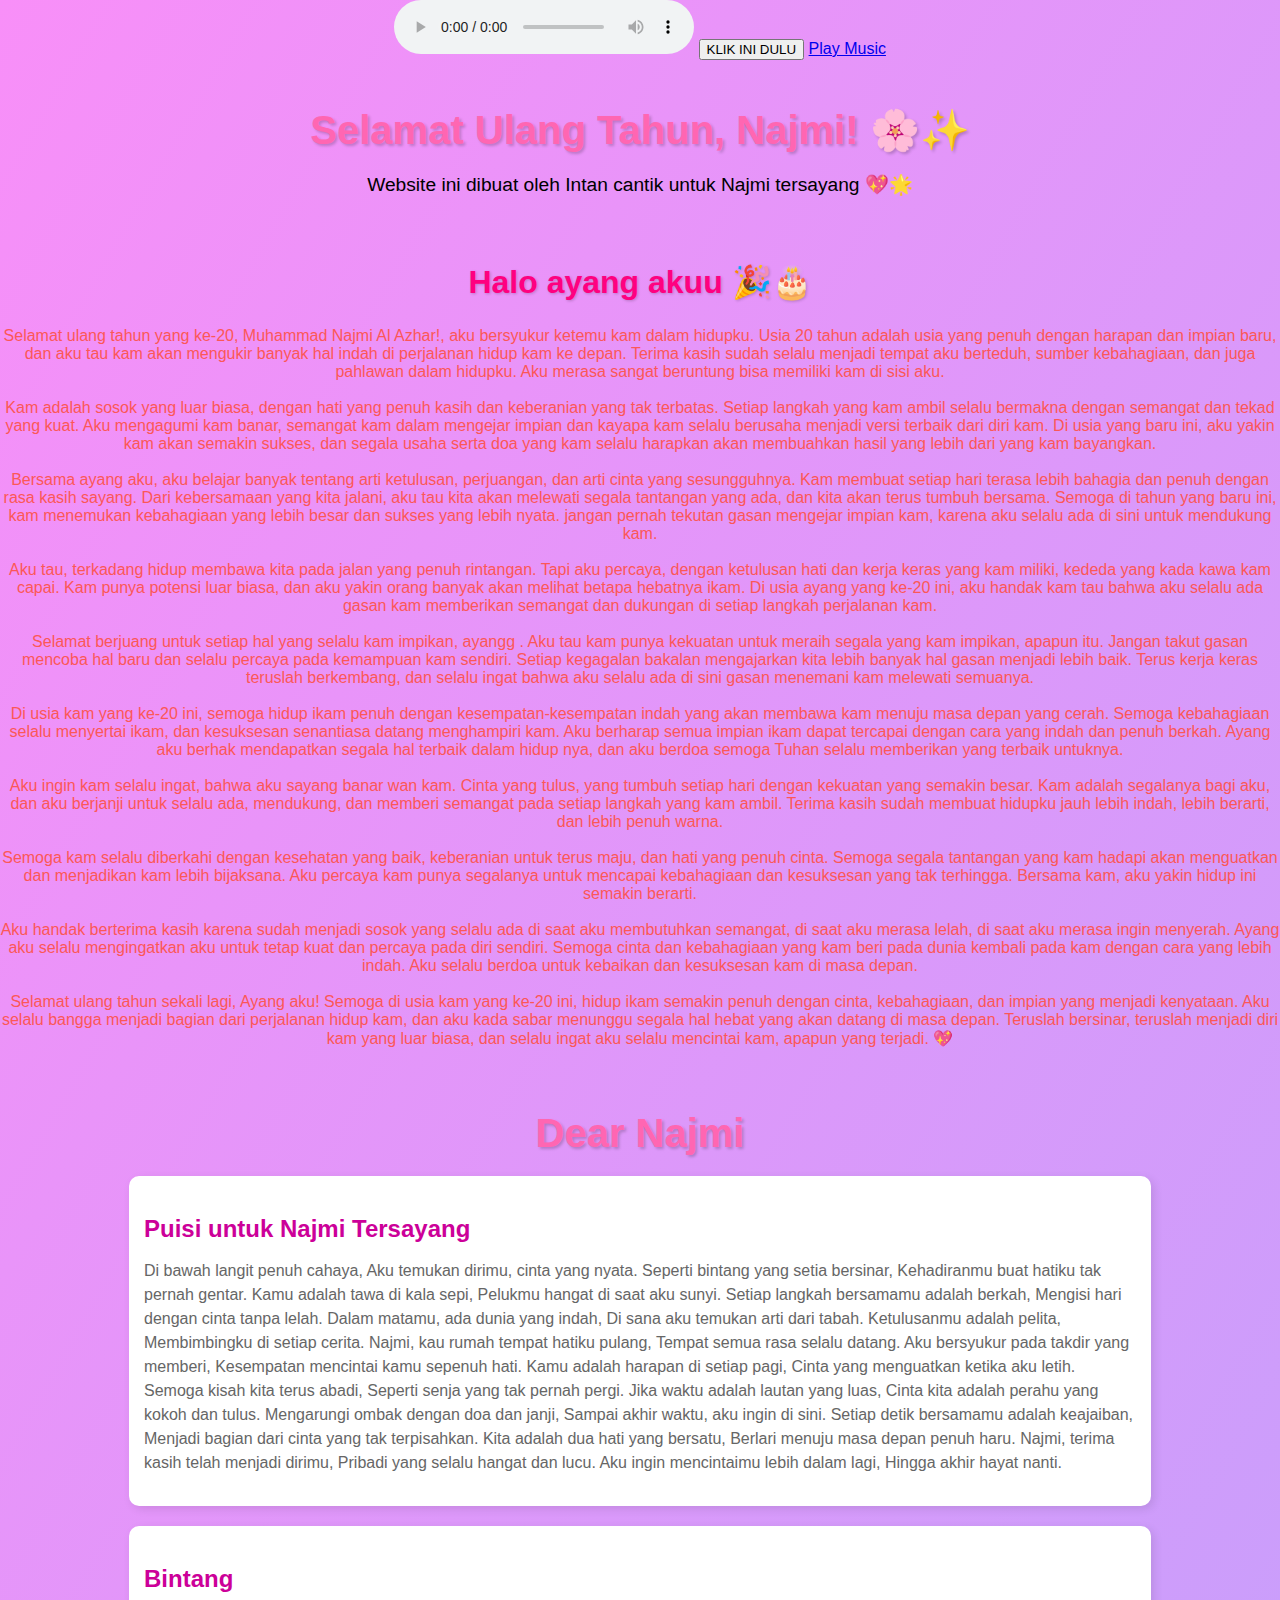
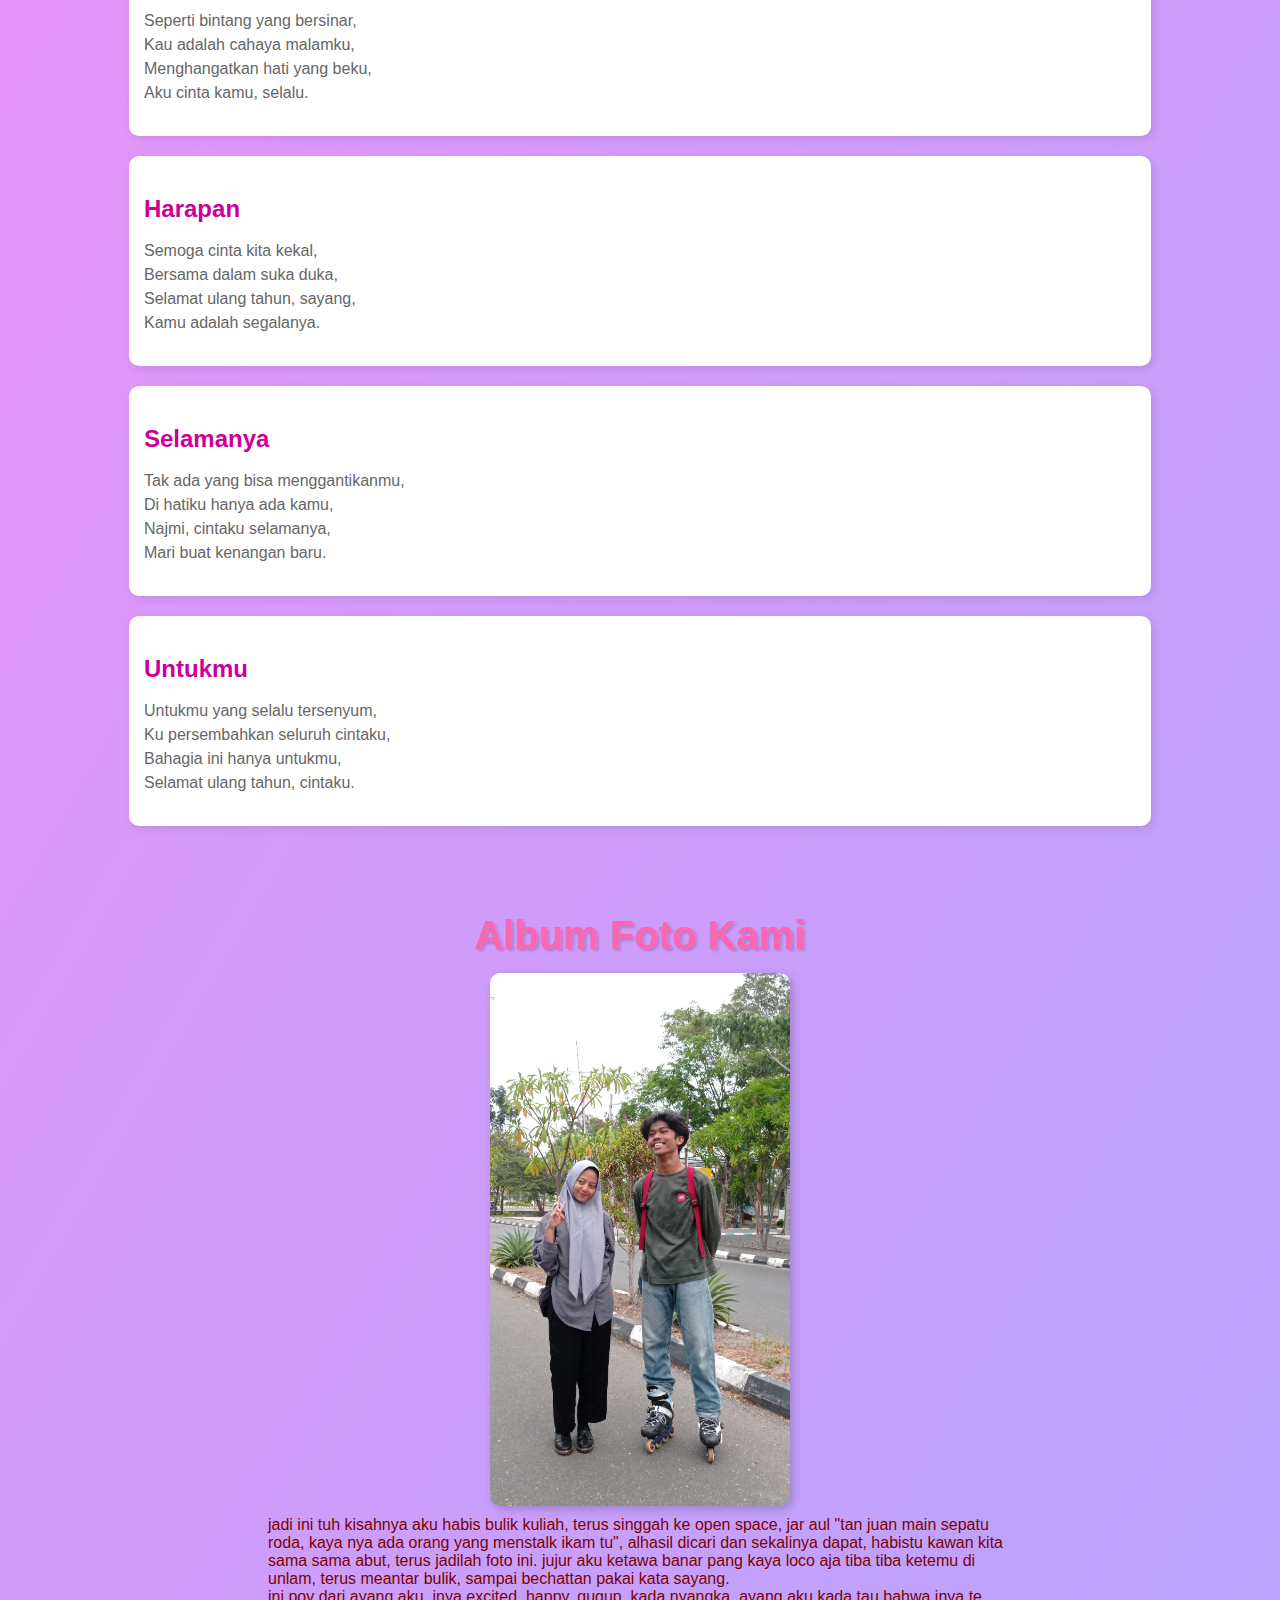
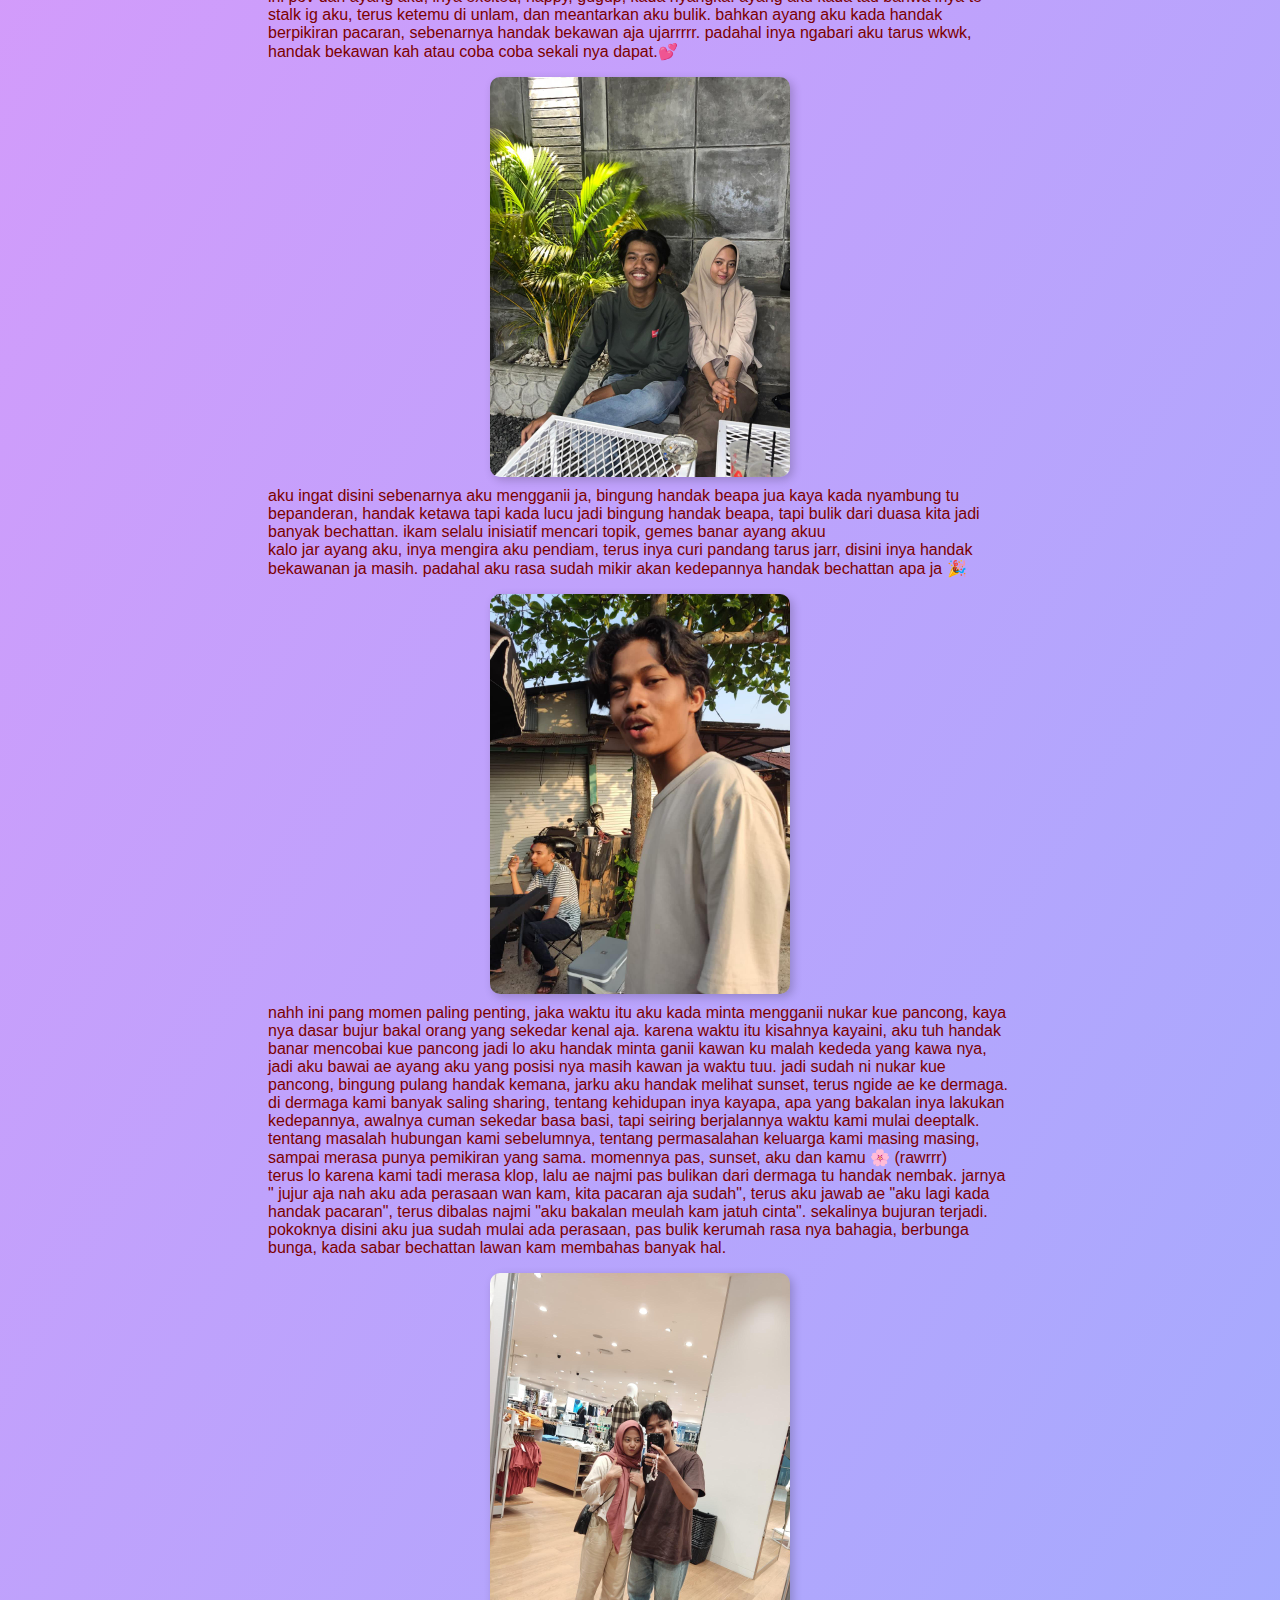
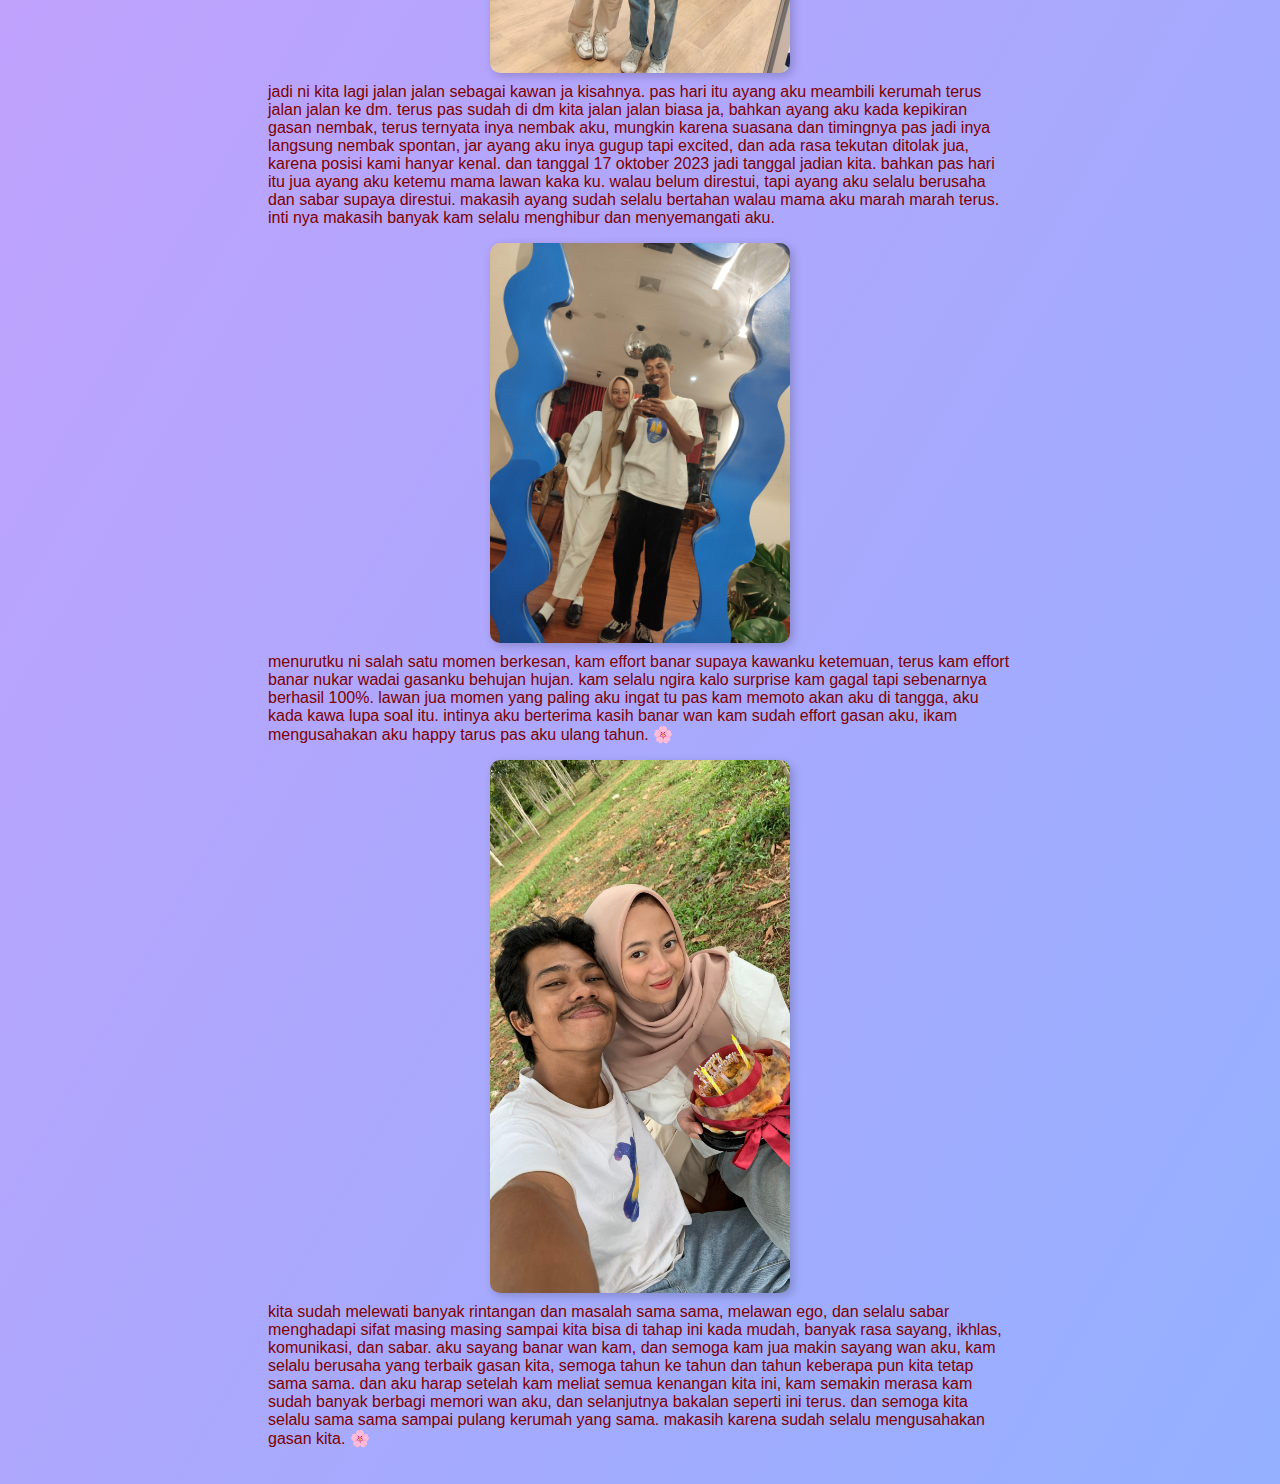
==== commit 238c4098: "Menggabungkan music player ke dalam index.html" ====
--- a/index.html
+++ b/index.html
@@ -7,6 +7,32 @@
     <link rel="stylesheet" href="style.css">
 </head>
 <body>
+    <!DOCTYPE html>
+<html lang="en">
+<head>
+    <meta charset="UTF-8">
+    <meta name="viewport" content="width=device-width, initial-scale=1.0">
+    <title>Music Player</title>
+</head>
+<body>
+    <audio controls>
+        <source src="assets/Sampai Jadi Debu - Banda Naira (Lirik Lagu) - Despi Lirik.mp3" type="audio/mp3">
+        Your browser does not support the audio element.
+    </audio>
+    
+    <button onclick="playMusic()">KLIK INI DULU</button>
+
+    <script>
+        function playMusic() {
+            const music = document.getElementById('background-music');
+            music.play();
+        }
+    </script>
+</body>
+</html>
+</body>
+</html>
+
     <a href="music-player.html">Play Music</a>
 
     <div class="container">
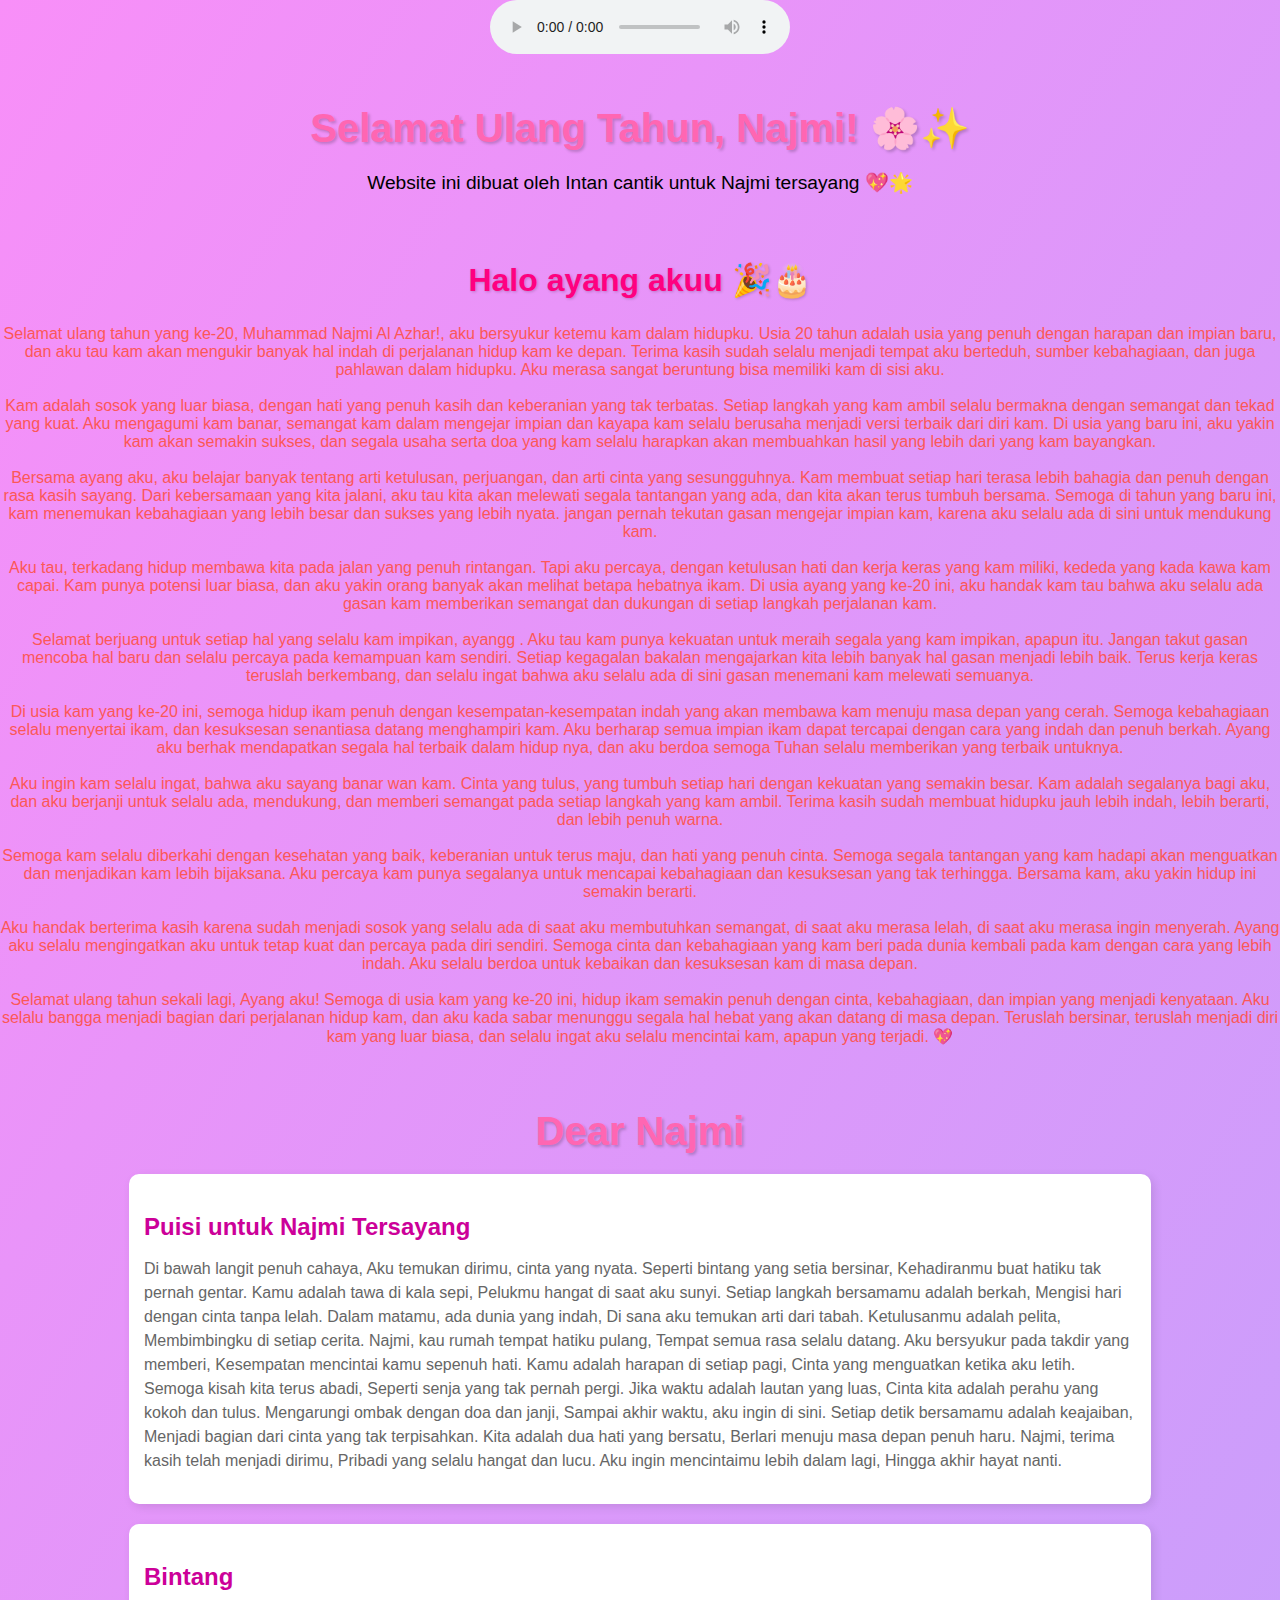
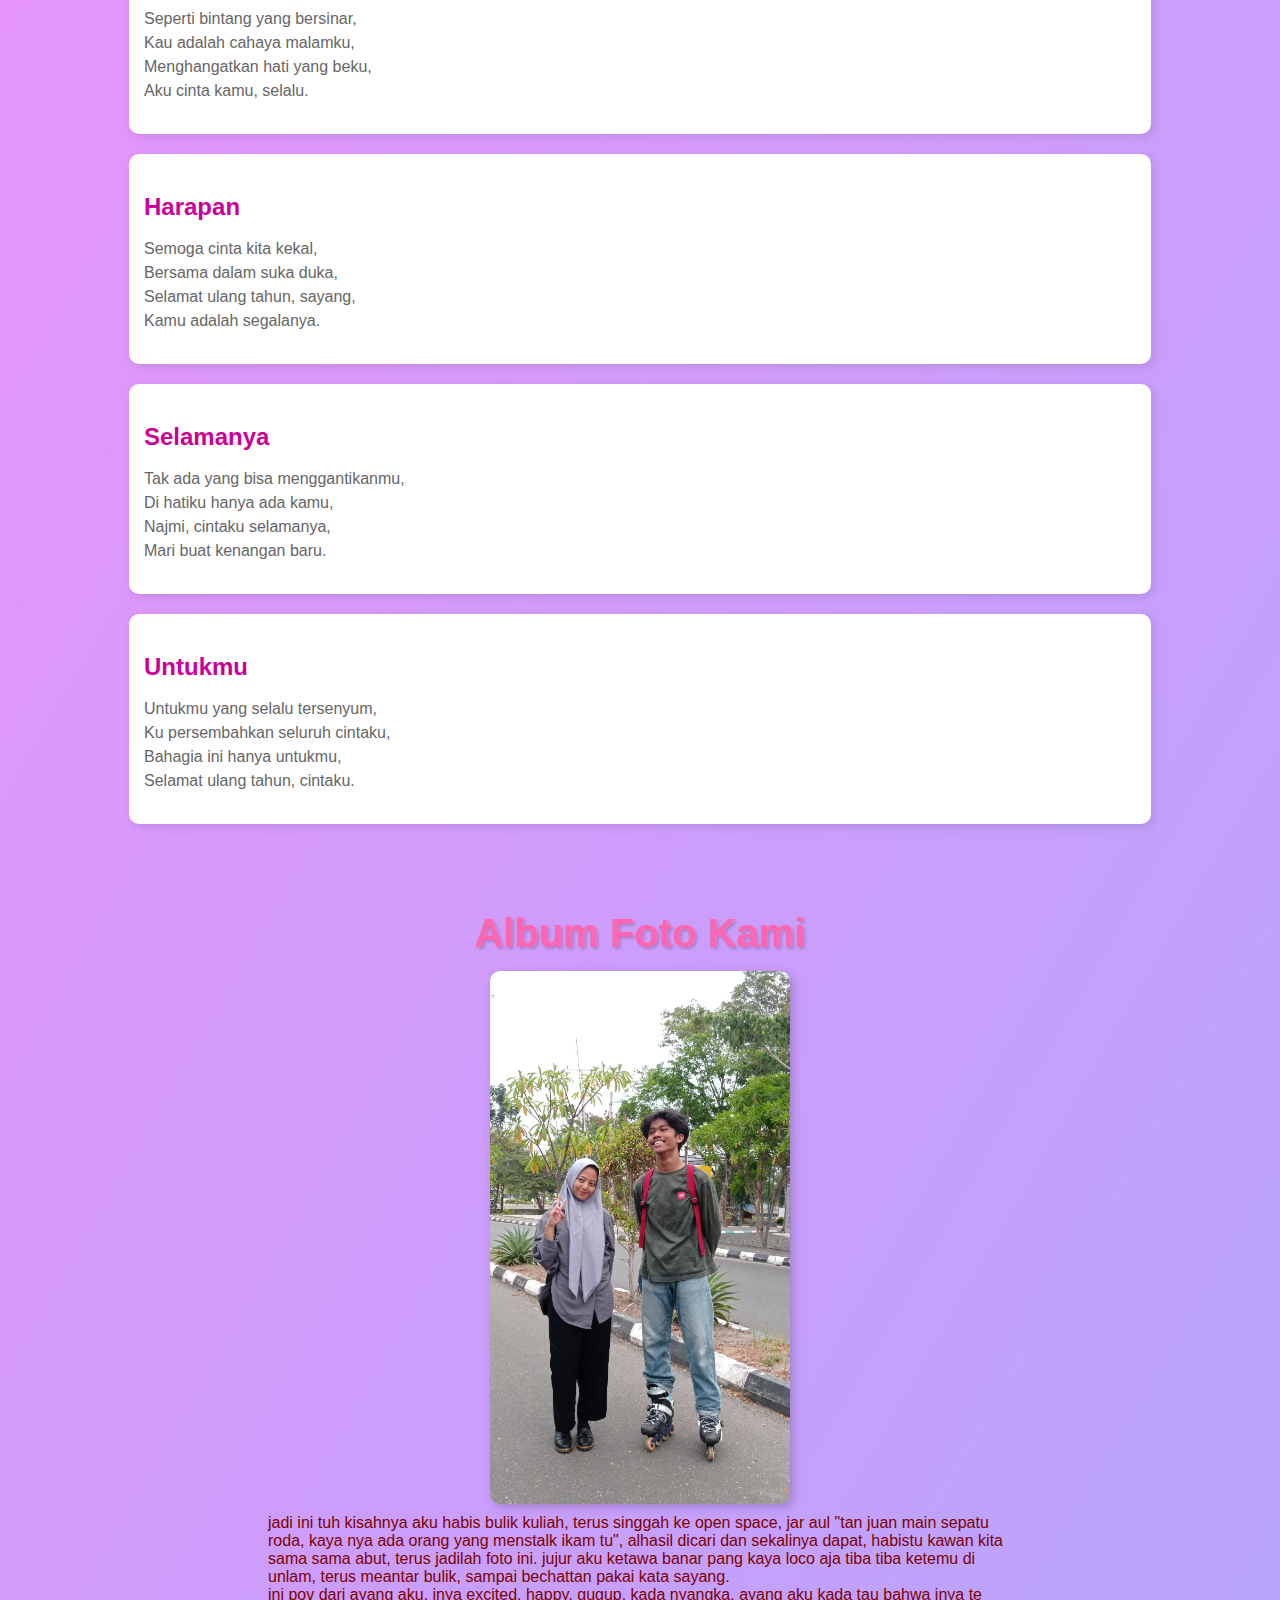
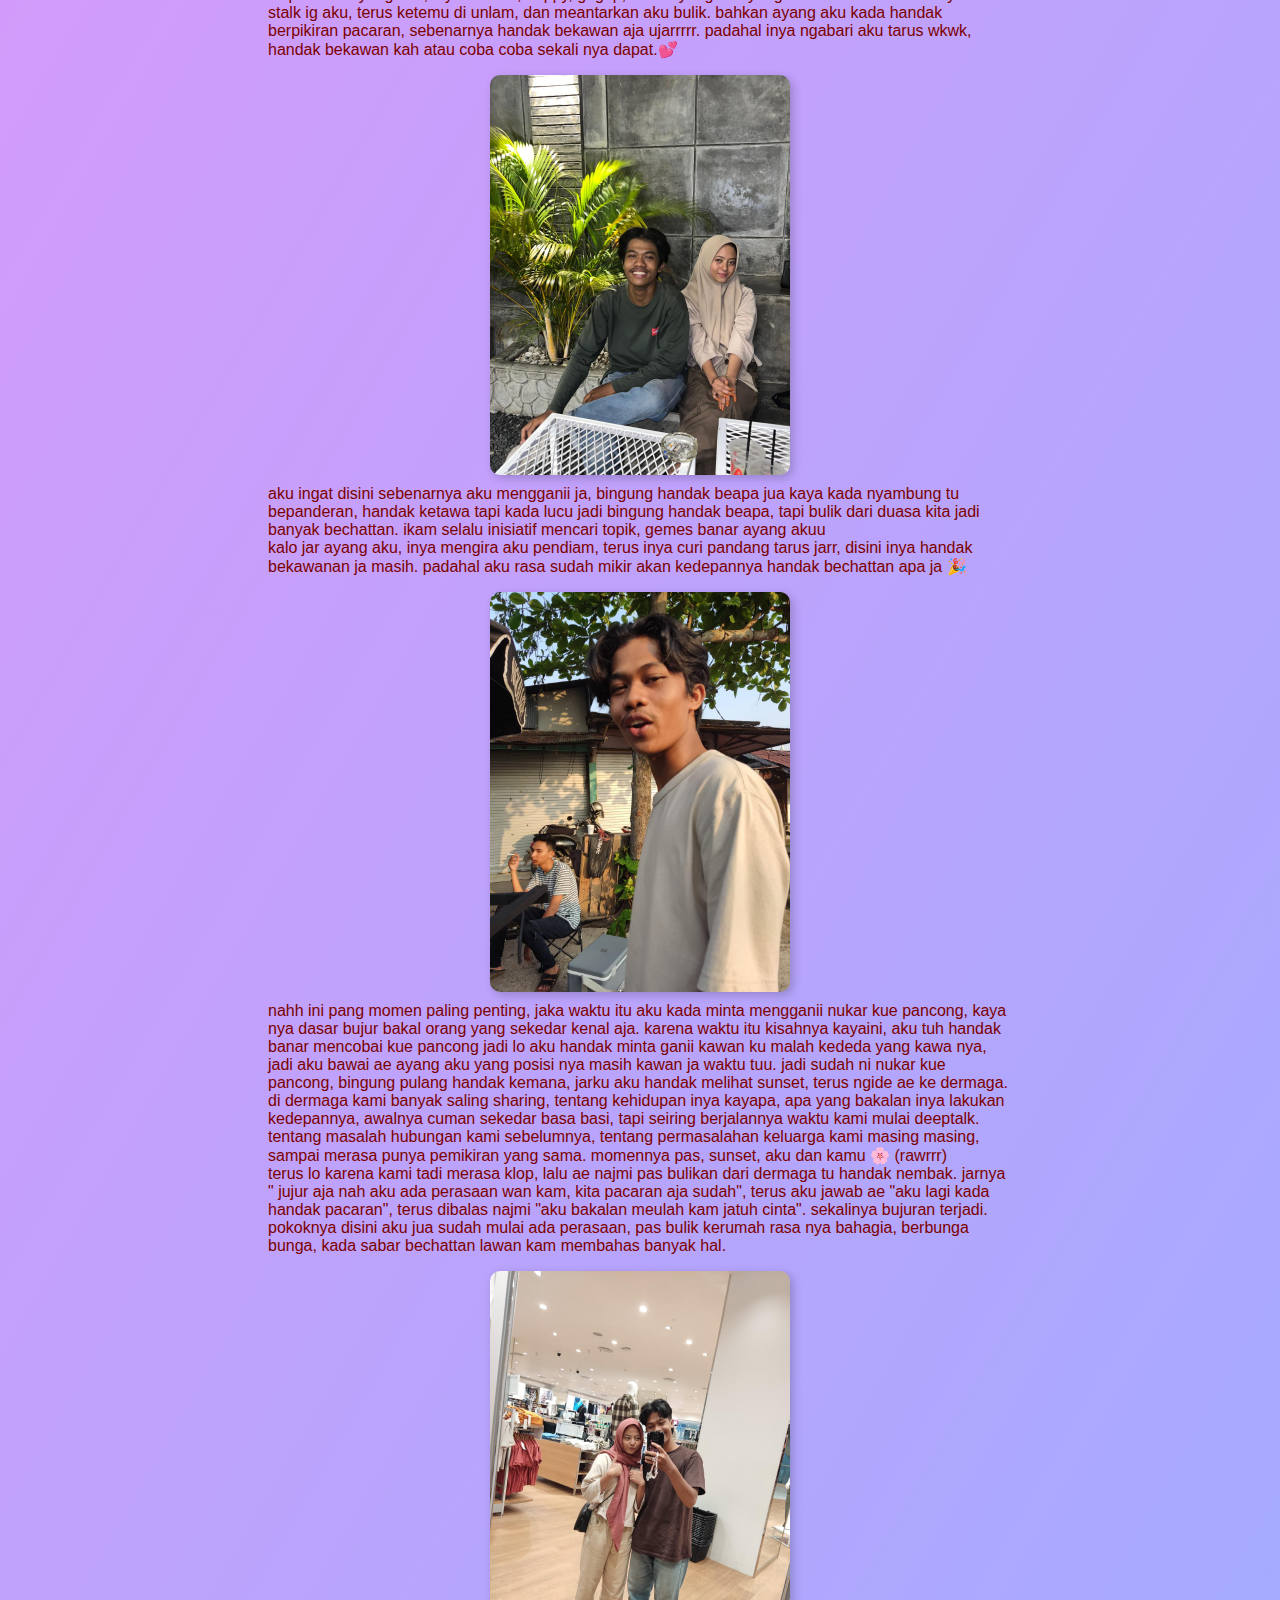
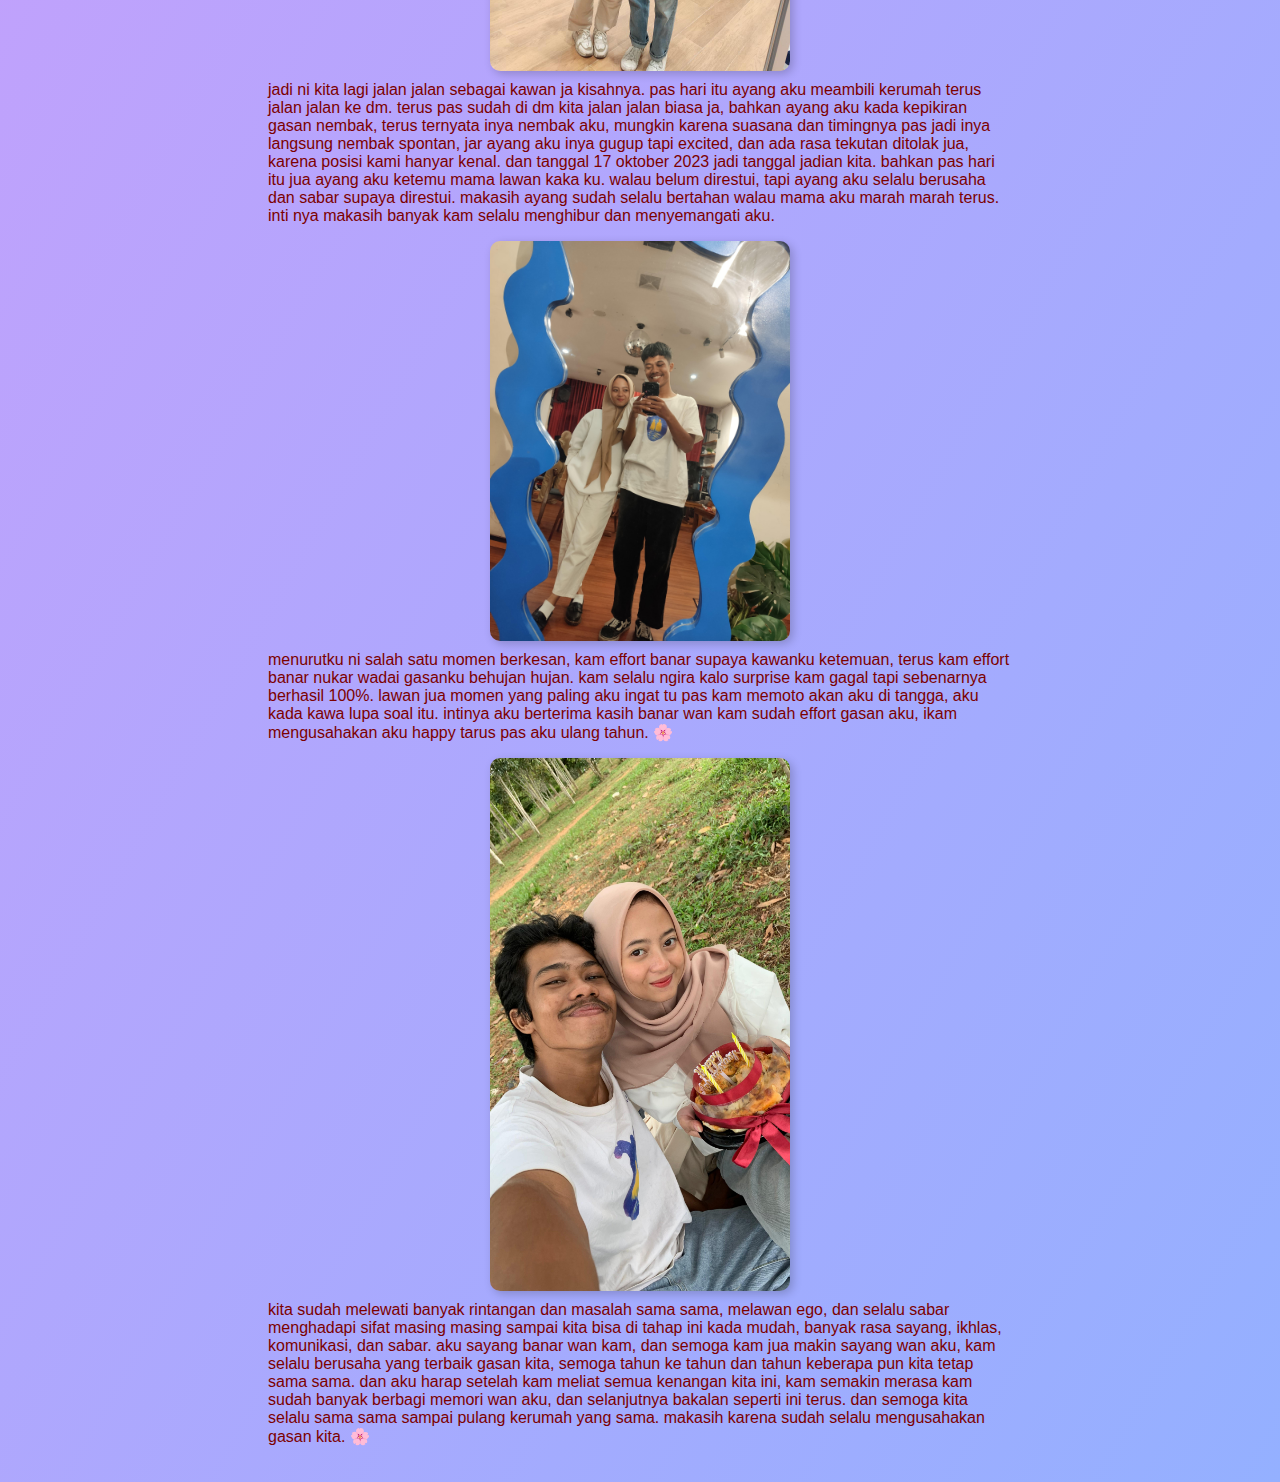
==== commit 3615830a: "Menghapus music-player.html dari repositori" ====
--- a/index.html
+++ b/index.html
@@ -7,33 +7,14 @@
     <link rel="stylesheet" href="style.css">
 </head>
 <body>
-    <!DOCTYPE html>
-<html lang="en">
-<head>
-    <meta charset="UTF-8">
-    <meta name="viewport" content="width=device-width, initial-scale=1.0">
-    <title>Music Player</title>
-</head>
-<body>
+
     <audio controls>
         <source src="assets/Sampai Jadi Debu - Banda Naira (Lirik Lagu) - Despi Lirik.mp3" type="audio/mp3">
         Your browser does not support the audio element.
     </audio>
     
-    <button onclick="playMusic()">KLIK INI DULU</button>
-
-    <script>
-        function playMusic() {
-            const music = document.getElementById('background-music');
-            music.play();
-        }
-    </script>
-</body>
-</html>
-</body>
-</html>
-
-    <a href="music-player.html">Play Music</a>
+</body>
+</html>
 
     <div class="container">
         <h1 class="title">Selamat Ulang Tahun, Najmi! 🌸✨</h1>
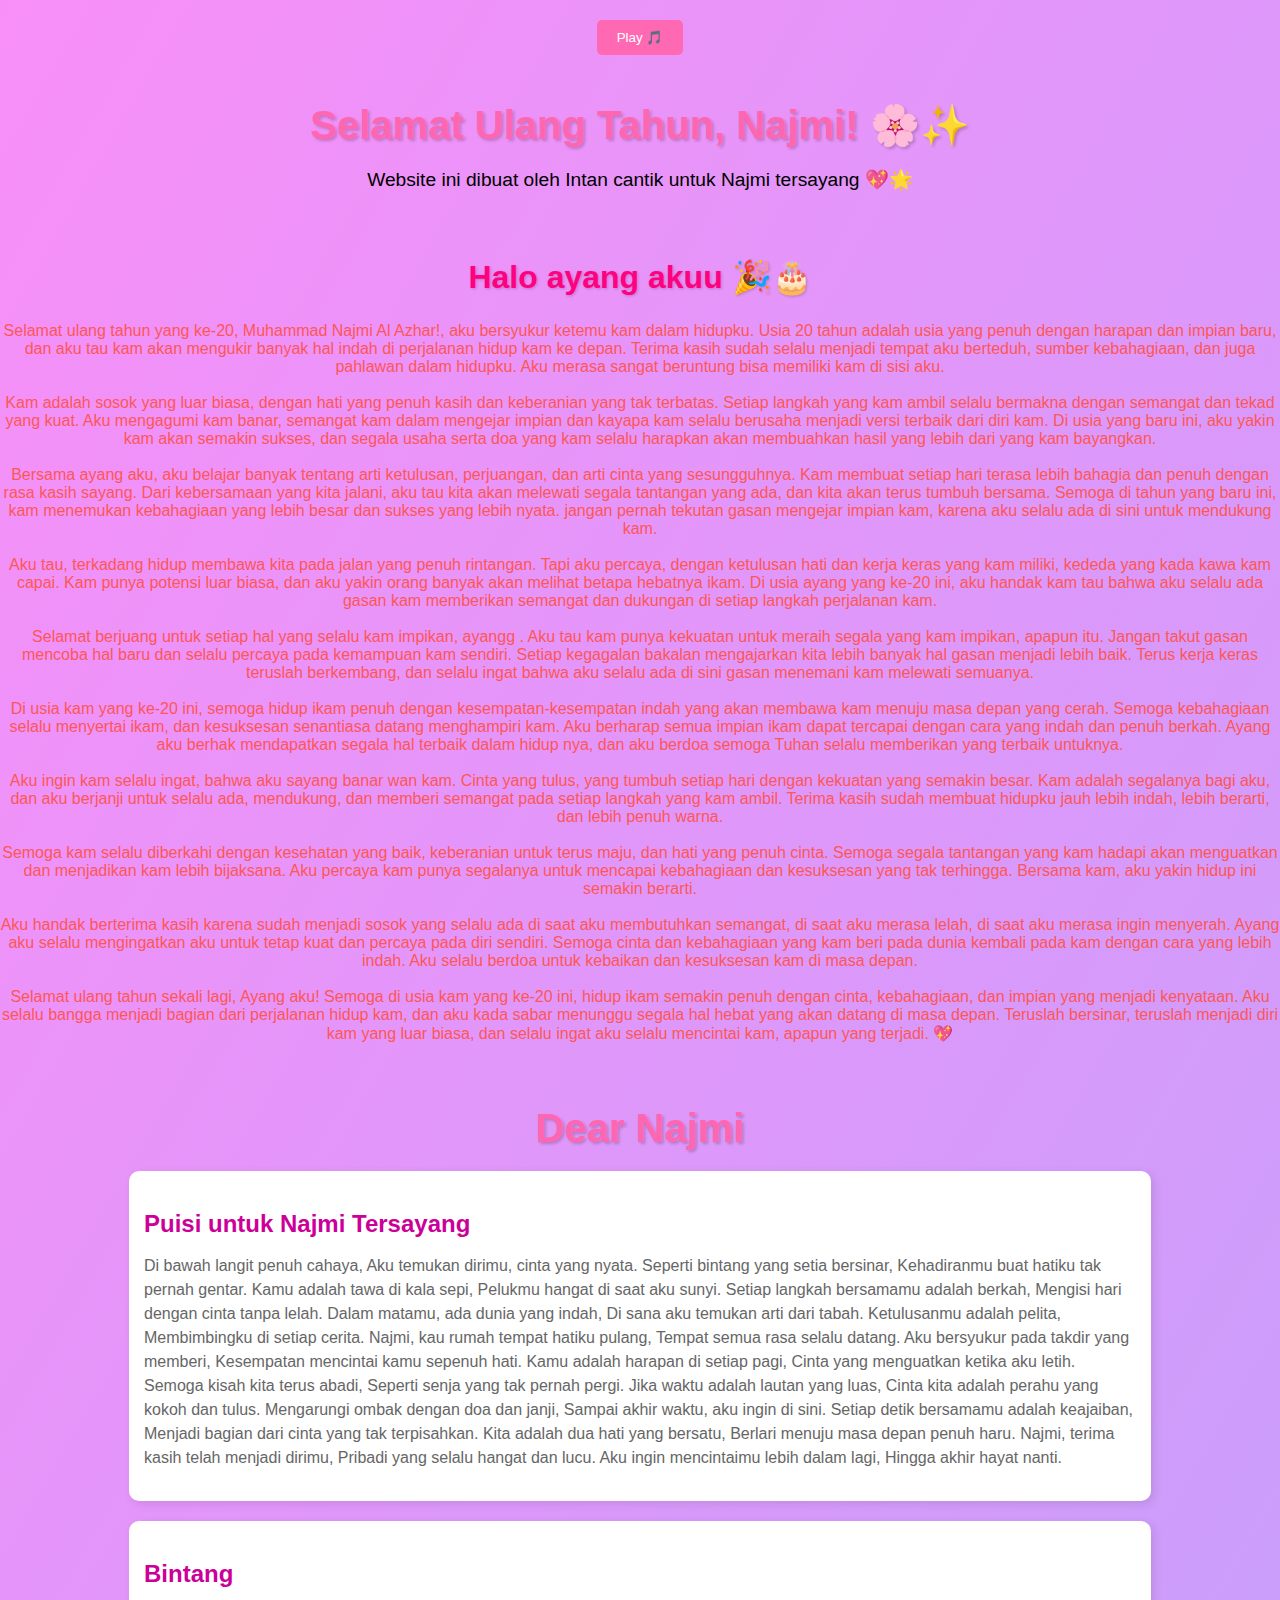
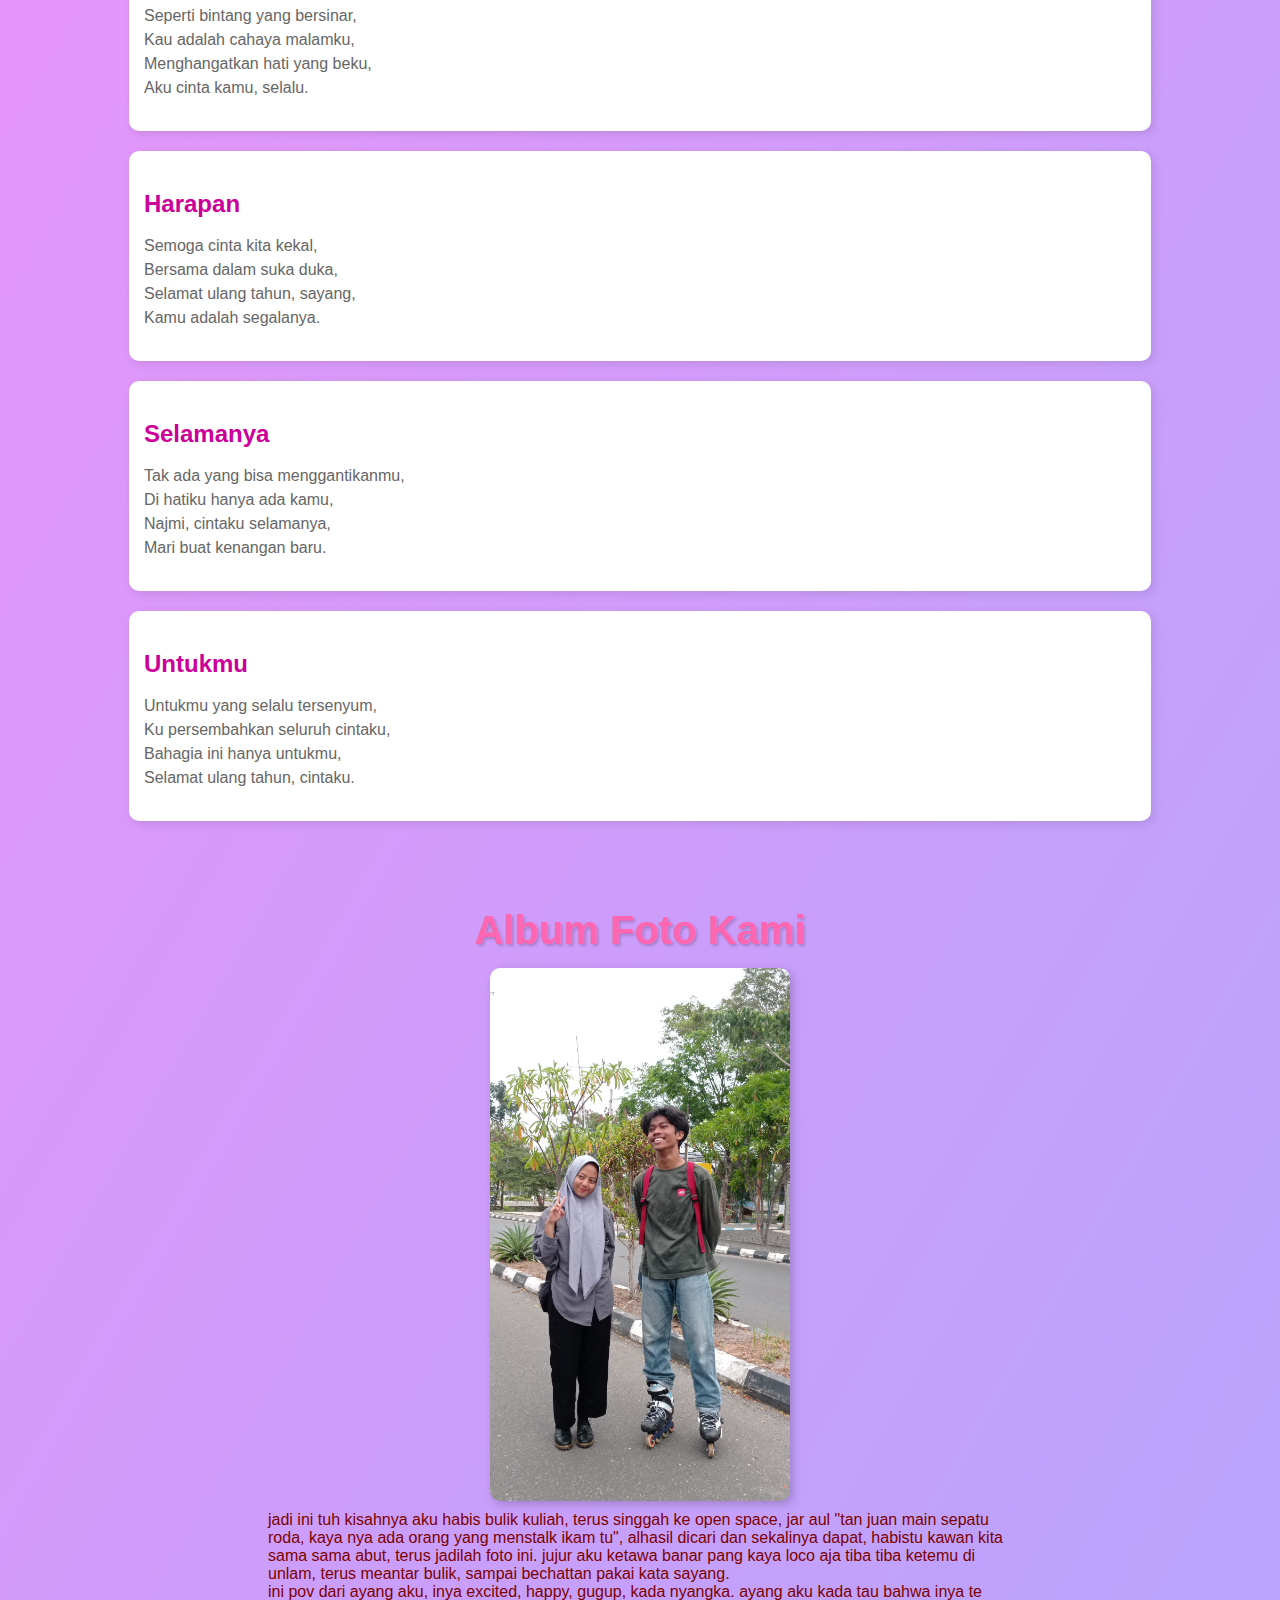
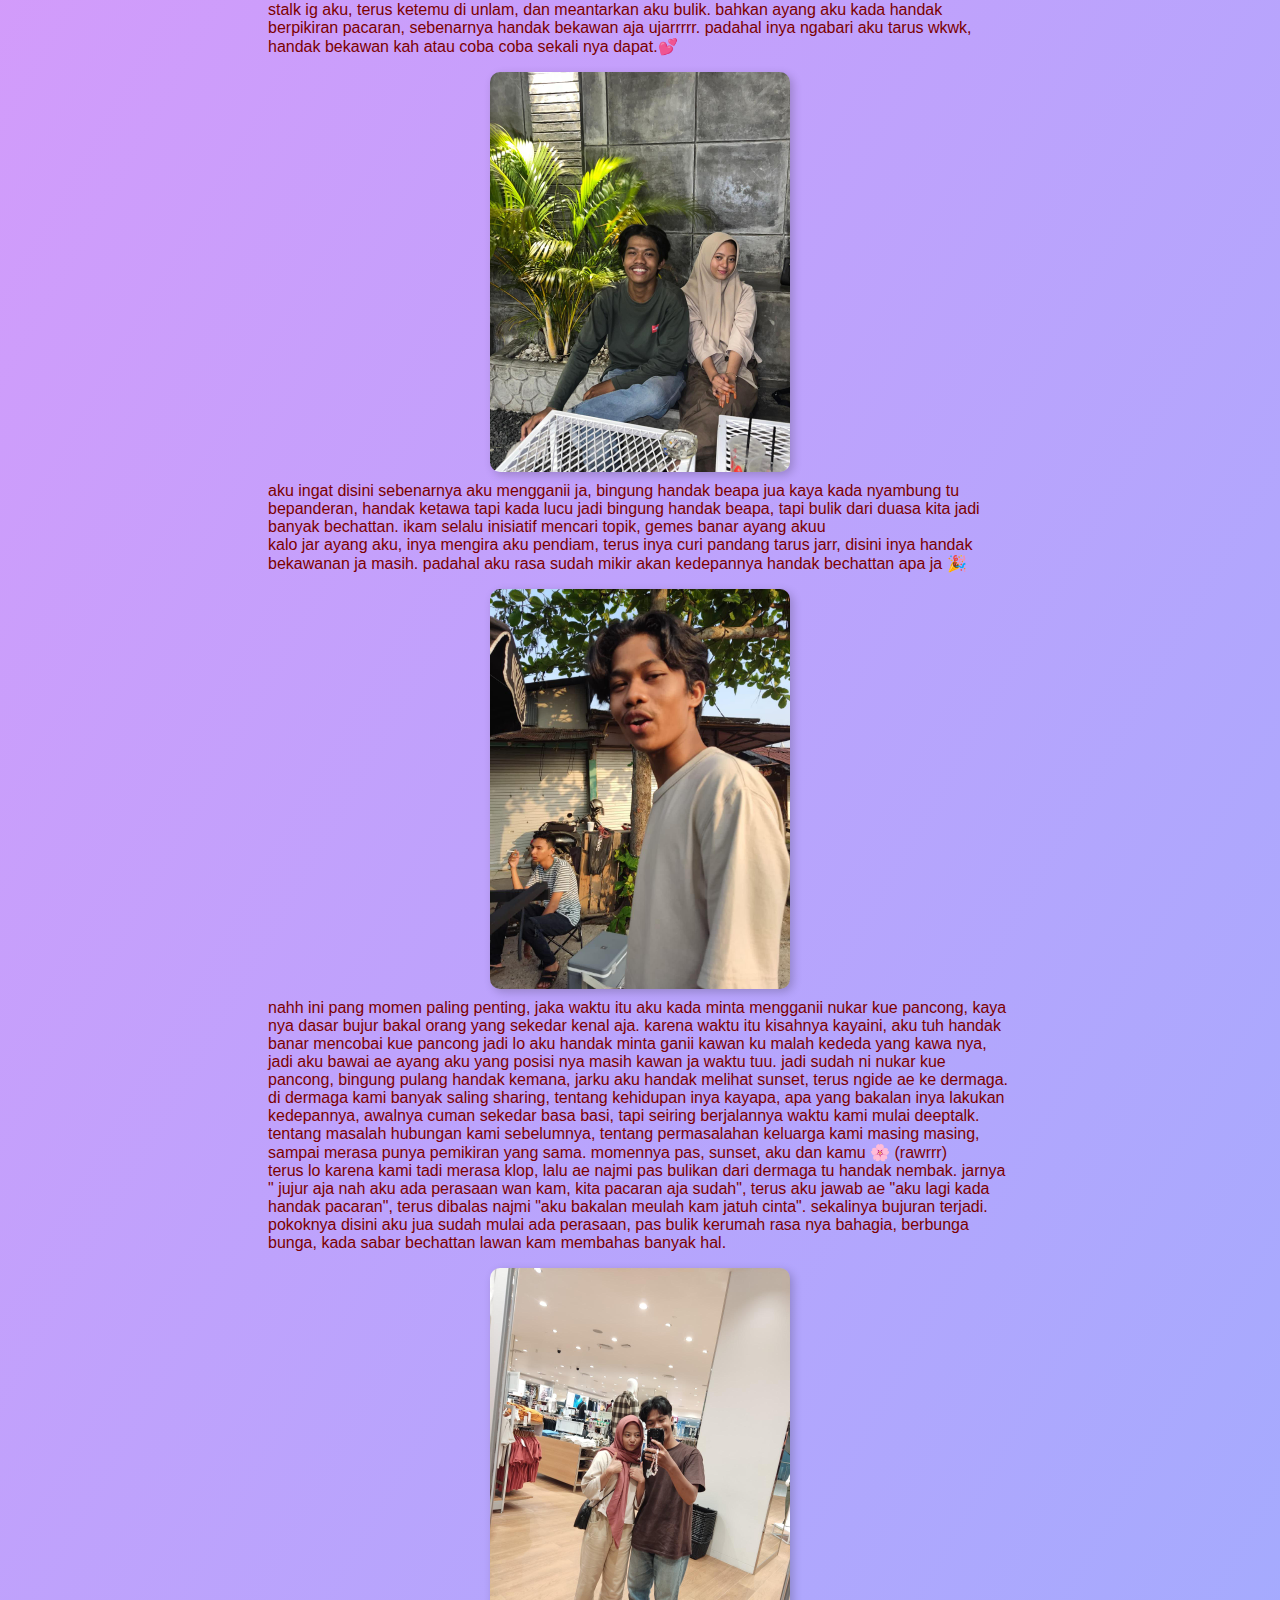
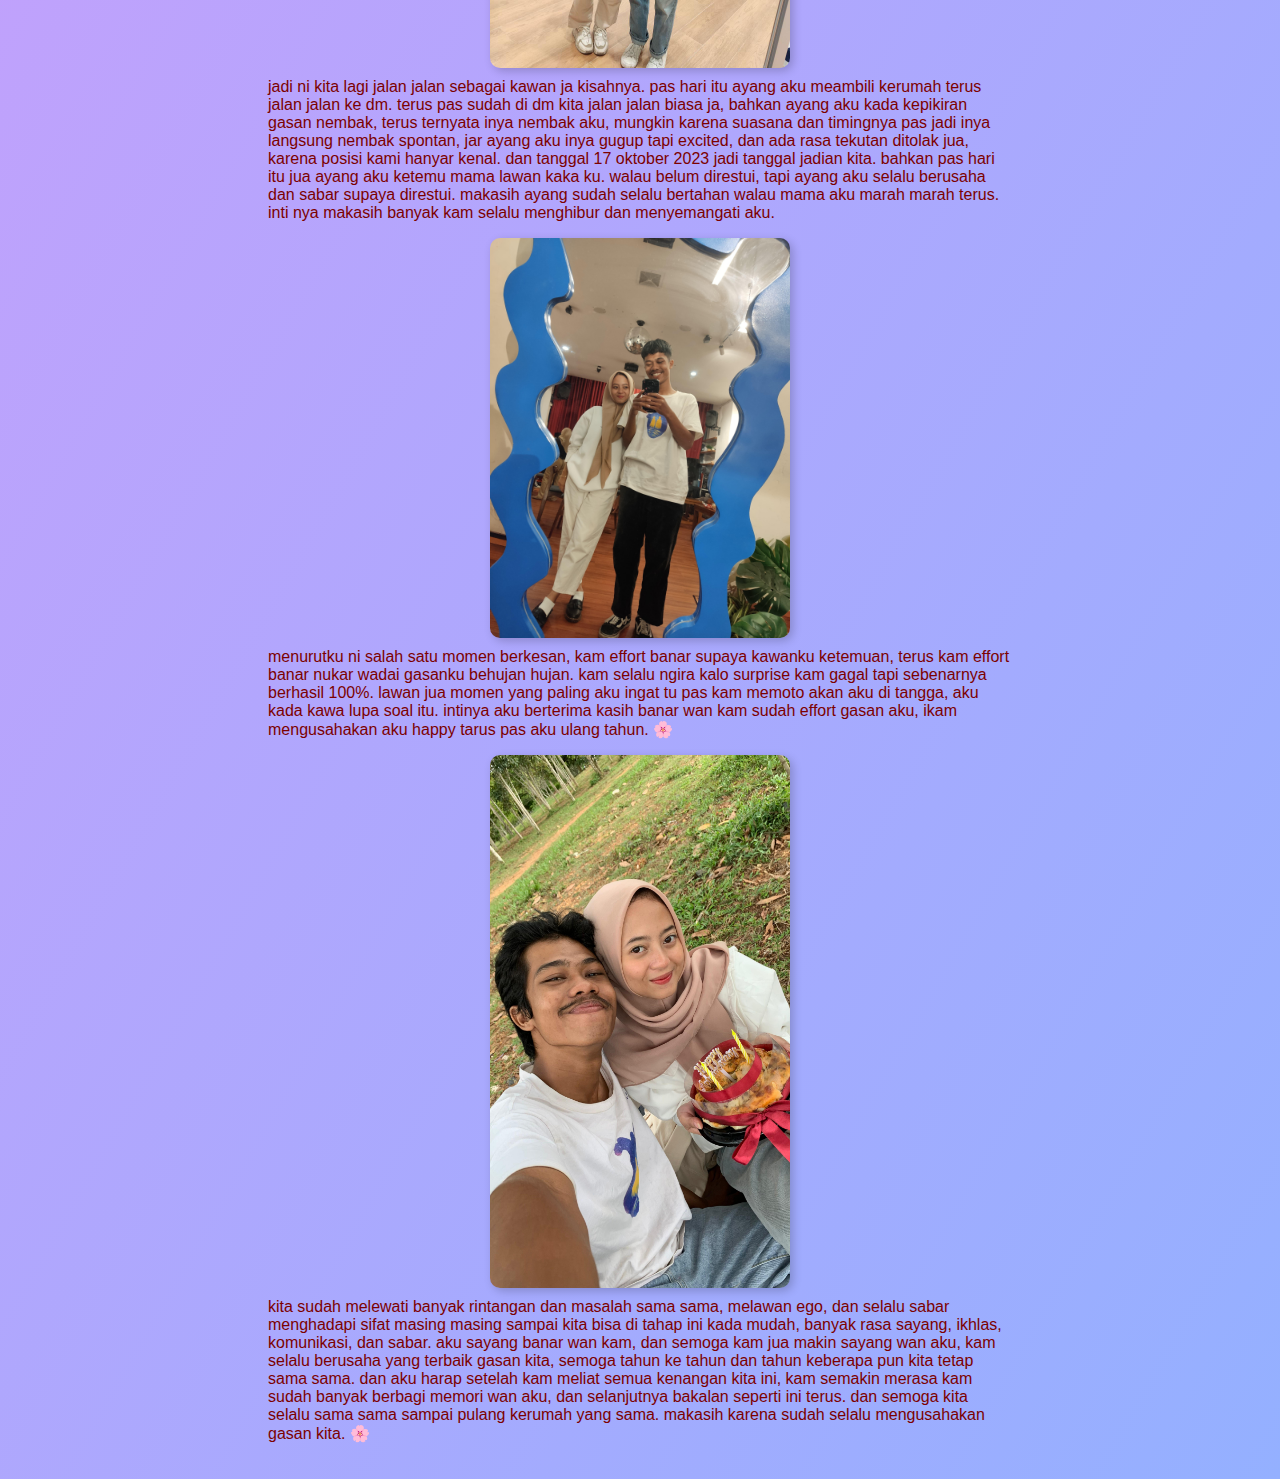
==== commit fc7d821b: "Add website files" ====
--- a/index.html
+++ b/index.html
@@ -7,15 +7,31 @@
     <link rel="stylesheet" href="style.css">
 </head>
 <body>
-
-    <audio controls>
-        <source src="assets/Sampai Jadi Debu - Banda Naira (Lirik Lagu) - Despi Lirik.mp3" type="audio/mp3">
-        Your browser does not support the audio element.
-    </audio>
     
 </body>
 </html>
-
+<div style="text-align: center; margin-top: 20px;">
+    <audio id="audioPlayer" src="Sampai Jadi Debu - Banda Naira (Lirik Lagu) - Despi Lirik.mp3"></audio>
+    <button id="playPauseButton" style="padding: 10px 20px; background-color: #ff69b4; color: white; border: none; border-radius: 5px; cursor: pointer;">
+      Play 🎵
+    </button>
+  </div>
+  
+  <script>
+    const audio = document.getElementById("audioPlayer");
+    const button = document.getElementById("playPauseButton");
+  
+    button.addEventListener("click", () => {
+      if (audio.paused) {
+        audio.play();
+        button.textContent = "Pause ⏸️";
+      } else {
+        audio.pause();
+        button.textContent = "Play 🎵";
+      }
+    });
+  </script>
+  
     <div class="container">
         <h1 class="title">Selamat Ulang Tahun, Najmi! 🌸✨</h1>
         <p class="subtitle">Website ini dibuat oleh Intan cantik untuk Najmi tersayang 💖🌟</p>
--- a/style.css
+++ b/style.css
@@ -98,12 +98,3 @@
     color: #666;
 }
 
-.music-player {
-    position: fixed;
-    bottom: 0;
-    left: 0;
-    width: 0;
-    height: 0;
-    opacity: 0;
-    z-index: -1; /* Sembunyikan iframe */
-}
--- a/style.css
+++ b/style.css
@@ -98,12 +98,3 @@
     color: #666;
 }
 
-.music-player {
-    position: fixed;
-    bottom: 0;
-    left: 0;
-    width: 0;
-    height: 0;
-    opacity: 0;
-    z-index: -1; /* Sembunyikan iframe */
-}
--- a/style.css
+++ b/style.css
@@ -98,12 +98,3 @@
     color: #666;
 }
 
-.music-player {
-    position: fixed;
-    bottom: 0;
-    left: 0;
-    width: 0;
-    height: 0;
-    opacity: 0;
-    z-index: -1; /* Sembunyikan iframe */
-}
